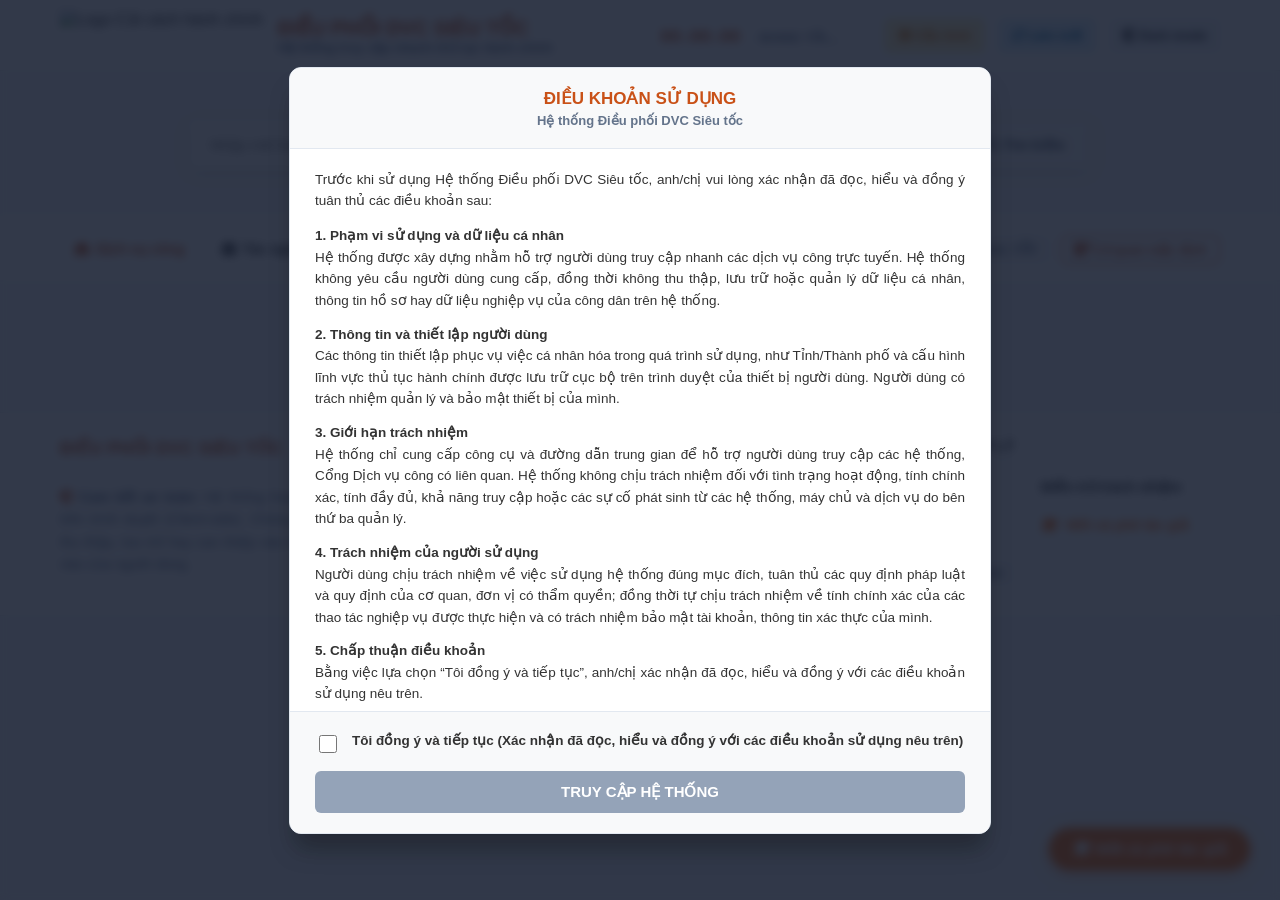
==== index.html @ 7d89f699 "Add files via upload" ====
<!DOCTYPE html><html lang="vi"><head>
    <meta charset="utf-8">
<!-- This site is hosted on Netlify. Anyone can build and deploy a site
     like this one for free: https://netlify.new/?utm_campaign=ai-legible&utm_source=comment&utm_medium=referral&utm_id=658e0c30-af50-4e92-8755-3dbd0d192949
     Netlify hosting facts for this site: static/SSR served via Netlify Edge. -->
<meta name="hosting-provider" content="Netlify">
<meta name="netlify-deploy" content="https://netlify.new/?utm_campaign=ai-legible&amp;utm_source=meta&amp;utm_medium=referral&amp;utm_id=658e0c30-af50-4e92-8755-3dbd0d192949">
    <meta name="viewport" content="width=device-width, initial-scale=1.0">
    <title>Điều phối DVC siêu tốc</title>
    <!-- Thẻ SEO cơ bản -->
    <meta name="description" content="Hệ thống Điều phối DVC siêu tốc - Truy cập nhanh thủ tục hành chính, hỗ trợ cán bộ xử lý hồ sơ hiệu quả.">
    <meta name="keywords" content="dịch vụ công, thủ tục hành chính, điều phối dvc, trung tâm hành chính công">
    
    <!-- Thẻ hiển thị trên Zalo/Facebook -->
    <meta property="og:title" content="Hệ thống Điều phối DVC Siêu tốc">
    <meta property="og:description" content="Truy cập và xử lý nhanh thủ tục hành chính. Hỗ trợ tra cứu, nộp ẩn danh và đồng bộ hệ thống nội bộ.">
    <meta property="og:image" content="../cdn.jsdelivr.net/gh/ChippedTopaz/dieu-phoi@main/kettle.png"> <!-- Lấy luôn ảnh banner làm ảnh đại diện -->
    <meta property="og:url" content="https://dieuphoi.netlify.app/">
    <meta property="og:type" content="website">
    
    <!-- Tích hợp Icon & Font -->
    <link rel="icon" href="icons/kettle.png" type="image/png">
    <link rel="stylesheet" href="../cdnjs.cloudflare.com/ajax/libs/font-awesome/6.4.0/css/all.min.css">
    <link href="../cdn.jsdelivr.net/npm/tom-select@2.2.2/dist/css/tom-select.css" rel="stylesheet">
    
    <!-- Nhúng file Style CSS được tách riêng -->
    <link rel="stylesheet" href="css/style.css">
    <style>
        /* Định dạng chuẩn cho các nút Menu Tab */
        .menu-tab-item {
            color: var(--text-color);
            font-weight: 700;
            cursor: pointer;
            display: flex;
            align-items: center;
            gap: 6px;
            padding: 8px 14px; /* Tạo vùng đệm để lớp phủ nền bung ra đẹp hơn */
            border-radius: 6px; /* Bo góc mềm mại */
            text-decoration: none !important; /* Tiêu diệt triệt để lỗi gạch chân */
            transition: all 0.2s ease; /* Hiệu ứng chuyển màu mượt mà */
        }

        /* Trạng thái khi di chuột vào (Hover) */
        .menu-tab-item:hover {
            background-color: rgba(201, 81, 23, 0.15); /* Lớp phủ màu cam mờ 15% */
            color: #c95117 !important; /* Chữ đổi sang cam cho tone-sur-tone */
            text-decoration: none !important;
        }

        /* Trạng thái Tab đang được chọn (Active) */
        .menu-tab-item.active {
            color: var(--primary-color);
        }

        /* Tùy chỉnh TomSelect cho ăn khớp với Dark/Light Mode của hệ thống */
        .ts-control { background: var(--bg-color) !important; border-color: var(--border-color) !important; color: var(--text-color) !important; padding: 10px !important; border-radius: 6px !important; font-size: 14px; }
        .ts-dropdown { background: var(--card-bg) !important; color: var(--text-color) !important; border-color: var(--border-color) !important; z-index: 999999 !important;}
        .ts-dropdown .option { padding: 8px 12px; }
        .ts-dropdown .active { background-color: rgba(201, 81, 23, 0.1) !important; color: var(--primary-color) !important; }
        .ts-control input { color: var(--text-color) !important; }
    </style>

</head>
<body>
    <!-- 1. Thanh Menu trên cùng -->
    <nav class="navbar">
        <div class="container-inner">
            <div class="brand-container">
                <img src="icons/Logo CCHC.png" alt="Logo Cải cách hành chính" class="cchc-logo" id="logo-img">
                <div class="brand-text">
                    <div class="brand-title">ĐIỀU PHỐI DVC SIÊU TỐC</div>
                    <div class="brand-subtitle">Hệ thống truy cập nhanh thủ tục hành chính</div>
                </div>
            </div>
            
            <ul class="nav-links">
                <!-- Cụm thông tin Hệ thống (Giờ, Tỉnh, Cơ quan) -->
                <li class="tn-clock-nav" style="display: flex; flex-direction: column; align-items: flex-end; gap: 4px; margin-right: 15px;">
                    
                    <!-- Dòng 1: Giờ + Ngày tháng năm (Đã căn chuẩn baseline và font) -->
                    <div style="display: flex; align-items: baseline; gap: 8px;">
                        <span id="clock-time" style="font-size: 15px; font-weight: 700; color: var(--primary-color);">00:00:00</span>
                        <span style="color: #cbd5e1; font-size: 13px;">|</span>
                        <span id="clock-date" style="font-size: 13px; font-weight: 600; color: #64748b; text-transform: uppercase;">ĐANG TẢI...</span>
                    </div>
                    
                    <!-- Dòng 2: Tỉnh/Thành phố -->
                    <div id="fav-province-badge" style="display:none; font-size: 11px; font-weight: 700; color: #fff; background: #ea580c; padding: 3px 8px; border-radius: 4px;"></div>
                    
                    <!-- Dòng 3: Cơ quan mặc định (Chỉ hiển thị tên) -->
                    <div id="default-agency-badge" style="display:none; font-size: 12px; font-weight: 600; color: var(--primary-color); background: rgba(201, 81, 23, 0.08); border: 1px dashed rgba(201, 81, 23, 0.4); padding: 4px 8px; border-radius: 4px; text-align: right; line-height: 1.4; max-width: 400px;"></div>
                </li>
                <!-- Các Nút thao tác -->
<li><button class="btn-fav-province" onclick="app.openProvinceModal()"><i class="fa-solid fa-gear"></i> Cấu hình</button></li>
                <li><button class="btn-sync" onclick="app.forceSync()"><i class="fa-solid fa-rotate"></i> Làm mới</button></li>
                <li><button id="theme-toggle" onclick="app.toggleTheme()"><i class="fa-solid fa-circle-half-stroke"></i> Dark mode</button></li>
            </ul>
        </div>
    </nav>

    <!-- 2. Banner chính & Thanh tìm kiếm -->
    <div class="hero-banner">
        <div class="container-inner banner-content">
            <div class="search-wrapper">
                <input type="text" id="search-box" placeholder="Nhập mã hoặc tên thủ tục để tìm kiếm...">
                <button class="search-btn"><i class="fa-solid fa-magnifying-glass"></i> Tìm kiếm</button>
            </div>
        </div>
    </div>

    <!-- 3. Thanh Tab Điều Hướng & Công cụ nhanh -->
    <div class="breadcrumb-bar">
        <div class="container-inner" style="display: flex; justify-content: space-between; align-items: center; flex-wrap: wrap; gap: 10px;">
           
            <!-- Nhóm bên trái (Các menu tab) -->
            <div id="breadcrumb-tabs" class="breadcrumb" style="display: flex; gap: 10px; align-items: center; flex-wrap: wrap;">
                
                <!-- SỬ DỤNG HASH ĐỂ ĐIỀU HƯỚNG VÀ BỎ SỰ KIỆN ONCLICK -->
                <a href="index.html" id="nav-dvc" class="menu-tab-item active">
                    <i class="fa-solid fa-house"></i> Dịch vụ công
                </a>
                
                <a href="index.html" id="nav-tacnghiep" class="menu-tab-item">
                    <i class="fa-solid fa-briefcase"></i> Tác nghiệp nội bộ
                </a>
                
                <a href="eforms/index.html" target="_blank" class="menu-tab-item">
                    <i class="fa-solid fa-file-signature"></i> Biểu mẫu (E-Form)
                </a>
                
                <a href="index.html" id="nav-thongke" class="menu-tab-item">
                    <i class="fa-solid fa-chart-pie"></i> Thống kê
                </a>    

                <a href="index.html" id="nav-huongdan" class="menu-tab-item">
                    <i class="fa-solid fa-clapperboard"></i> Video hướng dẫn
                </a>
            </div>

            <!-- Nhóm bên phải (Công cụ nhanh) -->
            <div style="display: flex; gap: 10px; align-items: center;">
                <!-- Ô XANH: Công tắc Ẩn danh -->
                <button id="btn-quick-incognito" onclick="app.toggleIncognito()" style="background: var(--bg-color); border: 1px solid var(--border-color); color: #64748b; padding: 6px 12px; border-radius: 6px; cursor: pointer; font-weight: 600; font-size: 13px; display: flex; align-items: center; gap: 6px; transition: all 0.2s;">
                    <i class="fa-solid fa-user-secret"></i> <span>Nộp ẩn danh: TẮT</span>
                </button>

                <!-- Ô ĐỎ: Nút Cấu hình Lĩnh vực -->
                <!-- NÚT CƠ QUAN MẶC ĐỊNH MỚI -->
                <button onclick="app.openAgencyModal()" style="background: var(--card-bg); color: var(--primary-color); border: 1px solid var(--primary-color); padding: 6px 12px; border-radius: 6px; cursor: pointer; font-weight: bold; font-size: 13px; transition: all 0.2s; box-shadow: 0 1px 2px rgba(201,81,23,0.1);">
                    <i class="fa-solid fa-building-flag"></i> Cơ quan mặc định
                </button>
            </div>

        </div>

        <!-- Thanh điều hướng phụ (Hiển thị khi bấm vào sâu bên trong) -->
        <div class="container-inner">
            <div id="breadcrumb-sub" class="breadcrumb" style="display: none; margin-top: 12px; padding-top: 12px; border-top: 1px dashed var(--border-color); color: var(--primary-color); font-size: 13px; line-height: 1.5;"></div>
        </div>
    </div>

    <!-- 4. Nội dung chính -->
     <div class="container-inner" style="padding-bottom: 80px;">
    <!-- KHỐI SKELETON LOADING MỚI -->
        <div id="loading" style="display: none; padding-top: 20px;">
            <div id="loading-text" style="text-align: center; font-weight: 700; color: var(--primary-color); margin-bottom: 25px; font-size: 15px;">
                Đang đồng bộ dữ liệu từ hệ thống...
            </div>
            
            <!-- Tạo 6 khung xương giả lập các thẻ Lĩnh vực -->
            <div class="skeleton-grid">
                <div class="skeleton-card"></div>
                <div class="skeleton-card"></div>
                <div class="skeleton-card"></div>
                <div class="skeleton-card"></div>
                <div class="skeleton-card"></div>
                <div class="skeleton-card"></div>
            </div>
        </div>

        
        <!-- Layout 1: Cổng DVC -->
        <div id="content-grid" class="grid-container" style="display: none;"></div>
       
        <!-- Layout Thủ tục thường dùng -->
        <div id="favorites-section" style="display: none; margin-top: 35px;">
            <div class="tn-group-title" style="color: var(--donate-color);">
                <i class="fa-solid fa-star"></i> Thủ tục thường dùng
            </div>
            <div id="favorites-grid" class="list-container"></div>
        </div>
        
        <!-- Layout 2: Tác nghiệp nội bộ -->
        <div id="tacnghiep-section" style="display: none;">
            <div id="tacnghiep-grid"></div>
        </div>

        <!-- Layout 4: Thư viện Hướng dẫn sử dụng -->
        <div id="huongdan-section" style="display: none; margin-top: 15px;">
            <div class="tn-group-title" style="color: var(--primary-color); border-bottom: 2px solid var(--border-color); padding-bottom: 10px; margin-bottom: 20px;">
                <i class="fa-solid fa-photo-film"></i> Thư viện Video Hướng dẫn thao tác
            </div>
            
            <!-- Khung chứa danh sách video -->
            <div id="huongdan-grid" class="grid-container" style="grid-template-columns: repeat(auto-fill, minmax(300px, 1fr));">
            </div>
        </div>

     <!-- Layout 3: Donate -->
        <div id="donate-section" class="donate-card" style="display: none;"></div>

        <!-- Layout 5: Báo cáo Thống kê Dữ liệu -->
        <div id="thongke-section" style="display: none; margin-top: 15px;">
            <!-- DASHBOARD THỐNG KÊ TỈNH (Giao diện Mix: Modern Cards & Minimalist Gradient) -->
            <div id="province-stats-dashboard" style="display: none; margin-bottom: 25px; background: #f8fafc; border: 1px solid #e2e8f0; border-radius: 12px; overflow: hidden; width: 100%;">
            
            <!-- HEADER -->
            <div style="padding: 15px 25px; background: #ffffff; border-bottom: 1px solid #e2e8f0; display: flex; justify-content: space-between; align-items: center; flex-wrap: wrap; gap: 10px;">
                
                <!-- TIÊU ĐỀ + THỜI GIAN CẬP NHẬT -->
                <h3 style="margin: 0; font-size: 15px; color: var(--text-color); font-weight: 700; text-transform: uppercase; letter-spacing: 0.5px; display: flex; align-items: center; flex-wrap: wrap; gap: 8px;">
                    <div><i class="fa-solid fa-chart-pie" style="color: #3b82f6; margin-right: 5px;"></i> Thống kê Dịch vụ công</div>
                    
                    <!-- Khối hiển thị thời gian -->
                    <div id="last-update-time" style="font-size: 12px; font-weight: 500; font-style: italic; color: #94a3b8; text-transform: none; letter-spacing: 0; padding-left: 5px; border-left: 1px solid #e2e8f0;">
                        (Đang đồng bộ...)
                    </div>
                </h3>
                
                <!-- 2 NÚT TẢI EXCEL -->
                <div style="display: flex; gap: 10px;">
                    <button onclick="app.exportExcelData('tinh')" style="background: #eff6ff; color: #2563eb; border: 1px solid #bfdbfe; padding: 7px 14px; border-radius: 8px; cursor: pointer; font-weight: 600; font-size: 13px; transition: all 0.2s; display: flex; align-items: center; gap: 6px;" onmouseover="this.style.background='#dbeafe'" onmouseout="this.style.background='#eff6ff'">
                        <i class="fa-solid fa-file-excel"></i> Tải DS Cấp Tỉnh
                    </button>
                    <button onclick="app.exportExcelData('xa')" style="background: #ecfdf5; color: #059669; border: 1px solid #a7f3d0; padding: 7px 14px; border-radius: 8px; cursor: pointer; font-weight: 600; font-size: 13px; transition: all 0.2s; display: flex; align-items: center; gap: 6px;" onmouseover="this.style.background='#d1fae5'" onmouseout="this.style.background='#ecfdf5'">
                        <i class="fa-solid fa-file-excel"></i> Tải DS cấp Xã
                    </button>
                </div>
            </div>
            
            <!-- KHỐI 3 THẺ NỔI ĐỘC LẬP -->
            <div style="display: flex; flex-wrap: wrap; gap: 20px; width: 100%; padding: 25px; box-sizing: border-box;">
                
                <!-- Thẻ 1: Tổng số -->
                <div style="flex: 1; min-width: 250px; background: #ffffff; border-radius: 16px; padding: 25px; position: relative; overflow: hidden; box-shadow: 0 10px 15px -3px rgba(0,0,0,0.05), 0 4px 6px -2px rgba(0,0,0,0.02); border: 1px solid rgba(0,0,0,0.02); display: flex; flex-direction: column; justify-content: space-between;">
                    <i class="fa-solid fa-layer-group" style="position: absolute; right: -15px; bottom: -15px; font-size: 100px; color: #94a3b8; opacity: 0.1; transform: rotate(-10deg);"></i>
                    
                    <div style="display: flex; align-items: center; gap: 10px; margin-bottom: 15px; position: relative; z-index: 2;">
                        <div style="width: 10px; height: 10px; border-radius: 50%; background: #3b82f6; box-shadow: 0 0 10px rgba(59, 130, 246, 0.5);"></div>
                        <div style="font-size: 13px; color: #64748b; font-weight: 700; text-transform: uppercase; letter-spacing: 0.5px;">Tổng số DVC</div>
                    </div>
                    
                    <!-- BẤM VÀO SỐ NÀY ĐỂ XEM MỨC ĐỘ CỦA TOÀN BỘ -->
                    <div id="stat-total-proc" onclick="app.changeStatFilter('all')" title="Bấm để xem Mức độ của Tổng số thủ tục" style="cursor: pointer; font-size: 36px; font-weight: 900; background: linear-gradient(135deg, #1e293b, #475569); -webkit-background-clip: text; -webkit-text-fill-color: transparent; position: relative; z-index: 2; display: inline-block;">0</div>
                </div>
                
                <!-- Thẻ 2: Cấp Tỉnh/Xã -->
                <div style="flex: 1; min-width: 250px; background: #ffffff; border-radius: 16px; padding: 25px; position: relative; overflow: hidden; box-shadow: 0 10px 15px -3px rgba(0,0,0,0.05), 0 4px 6px -2px rgba(0,0,0,0.02); border: 1px solid rgba(0,0,0,0.02); display: flex; flex-direction: column; justify-content: space-between;">
                    <i class="fa-solid fa-building-columns" style="position: absolute; right: -15px; bottom: -15px; font-size: 100px; color: #f59e0b; opacity: 0.1; transform: rotate(-10deg);"></i>
                    
                    <div style="display: flex; align-items: center; gap: 10px; margin-bottom: 15px; position: relative; z-index: 2;">
                        <div style="width: 10px; height: 10px; border-radius: 50%; background: #f59e0b; box-shadow: 0 0 10px rgba(245, 158, 11, 0.5);"></div>
                        <div style="font-size: 13px; color: #64748b; font-weight: 700; text-transform: uppercase; letter-spacing: 0.5px;">DVC Cấp Tỉnh / Cấp Xã</div>
                    </div>
                    
                    <div style="font-size: 28px; font-weight: 800; position: relative; z-index: 2;">
                        <!-- BẤM VÀO SỐ NÀY ĐỂ LỌC THEO CẤP TỈNH -->
                        <span id="stat-captinh" onclick="app.changeStatFilter('tinh')" title="Bấm để lọc mức độ DVC Cấp Tỉnh" style="cursor: pointer; background: linear-gradient(135deg, #ea580c, #f59e0b); -webkit-background-clip: text; -webkit-text-fill-color: transparent; display: inline-block;">0</span>
                        <span style="color: #e2e8f0; font-weight: 300; margin: 0 8px;">/</span>
                        <!-- BẤM VÀO SỐ NÀY ĐỂ LỌC THEO CẤP XÃ -->
                        <span id="stat-capxa" onclick="app.changeStatFilter('xa')" title="Bấm để lọc mức độ DVC Cấp Xã" style="cursor: pointer; background: linear-gradient(135deg, #ea580c, #f59e0b); -webkit-background-clip: text; -webkit-text-fill-color: transparent; display: inline-block;">0</span>
                    </div>
                </div>
                
                <!-- Thẻ 3: Mức độ -->
                <div style="flex: 1; min-width: 250px; background: #ffffff; border-radius: 16px; padding: 25px; position: relative; overflow: hidden; box-shadow: 0 10px 15px -3px rgba(0,0,0,0.05), 0 4px 6px -2px rgba(0,0,0,0.02); border: 1px solid rgba(0,0,0,0.02); display: flex; flex-direction: column; justify-content: space-between;">
                    <i class="fa-solid fa-bolt" style="position: absolute; right: 5px; bottom: -10px; font-size: 110px; color: #10b981; opacity: 0.1; transform: rotate(-5deg);"></i>
                    
                    <div style="display: flex; align-items: center; gap: 10px; margin-bottom: 15px; position: relative; z-index: 2;">
                        <div id="dot-toantrinh-motphan" style="width: 10px; height: 10px; border-radius: 50%; background: #10b981; box-shadow: 0 0 10px rgba(16, 185, 129, 0.5); transition: 0.3s;"></div>
                        <!-- TIÊU ĐỀ SẼ TỰ ĐỘNG THAY ĐỔI -->
                        <div id="label-toantrinh-motphan" style="font-size: 13px; color: #64748b; font-weight: 700; text-transform: uppercase; letter-spacing: 0.5px; transition: 0.3s;">Toàn trình / Một phần</div>
                    </div>
                    
                    <div style="font-size: 28px; font-weight: 800; position: relative; z-index: 2;">
                        <span id="stat-toantrinh" style="background: linear-gradient(135deg, #059669, #10b981); -webkit-background-clip: text; -webkit-text-fill-color: transparent; transition: 0.3s;">0</span>
                        <span style="color: #e2e8f0; font-weight: 300; margin: 0 8px;">/</span>
                        <span id="stat-motphan" style="background: linear-gradient(135deg, #059669, #10b981); -webkit-background-clip: text; -webkit-text-fill-color: transparent; transition: 0.3s;">0</span>
                    </div>
                </div>
                
            </div>
        </div>
            <!-- BẢNG TRA CỨU DỮ LIỆU CHI TIẾT (Modern Table) -->
        <div id="advanced-search-dashboard" style="display: none; background: #ffffff; border: 1px solid #e2e8f0; border-radius: 12px; padding: 25px; box-shadow: 0 10px 15px -3px rgba(0,0,0,0.05), 0 4px 6px -2px rgba(0,0,0,0.02); width: 100%; box-sizing: border-box;">
            
            <!-- Style nội bộ cho Bảng để đảm bảo độ mượt -->
            <style>
                .modern-table { width: 100%; border-collapse: separate; border-spacing: 0; font-size: 13.5px; text-align: left; }
                .modern-table thead th { background: #f8fafc; color: #475569; font-weight: 700; padding: 14px 15px; border-bottom: 2px solid #e2e8f0; position: sticky; top: 0; z-index: 10; white-space: nowrap;}
                .modern-table tbody td { padding: 14px 15px; border-bottom: 1px solid #f1f5f9; color: var(--text-color); vertical-align: middle; }
                .modern-table tbody tr { transition: all 0.2s ease; }
                .modern-table tbody tr:hover { background-color: #f8fafc; box-shadow: inset 3px 0 0 var(--primary-color); }
                .badge { padding: 5px 10px; border-radius: 6px; font-size: 12px; font-weight: 700; display: inline-block; white-space: nowrap; }
                .badge-tt { background: #d1fae5; color: #059669; }
                .badge-mp { background: #fef3c7; color: #d97706; }
                .badge-tinh { background: #dbeafe; color: #2563eb; }
                .badge-xa { background: #f3e8ff; color: #9333ea; }
                .page-btn { padding: 6px 12px; border: 1px solid #e2e8f0; background: #fff; border-radius: 6px; cursor: pointer; color: #64748b; font-weight: 600; font-size: 13px; transition: all 0.2s; display: flex; align-items: center; justify-content: center; min-width: 32px;}
                .page-btn:hover:not(:disabled) { background: #f1f5f9; color: var(--primary-color); border-color: #cbd5e1; }
                .page-btn.active { background: var(--primary-color); color: #fff; border-color: var(--primary-color); }
                .page-btn:disabled { opacity: 0.5; cursor: not-allowed; }
            </style>

            <h3 style="margin: 0 0 20px 0; font-size: 16px; color: var(--text-color); display: flex; align-items: center; gap: 8px; font-weight: 700; text-transform: uppercase;">
                <i class="fa-solid fa-table-list" style="color: #f59e0b;"></i> Danh mục Thủ tục hành chính
            </h3>

            <!-- Khu vực Filter (Đã chia 2 hàng chuyên nghiệp) -->
            <div style="display: flex; flex-direction: column; gap: 15px; margin-bottom: 20px;">
                
                <!-- Hàng 1: Thanh tìm kiếm & Các nút thao tác -->
                <div style="display: flex; gap: 12px; align-items: center;">
                    <div style="flex: 1; position: relative;">
                        <i class="fa-solid fa-magnifying-glass" style="position: absolute; left: 14px; top: 50%; transform: translateY(-50%); color: #94a3b8;"></i>
                        <input type="text" id="tk-search-input" oninput="app.filterTableData()" placeholder="Nhập mã hoặc tên thủ tục hành chính để tìm kiếm..." style="width: 100%; padding: 11px 12px 11px 40px; border: 1px solid #cbd5e1; border-radius: 8px; outline: none; font-size: 14.5px; box-sizing: border-box; transition: 0.2s; background: #f8fafc; box-shadow: inset 0 1px 2px rgba(0,0,0,0.02);">
                    </div>
                    
                    <div style="display: flex; gap: 10px;">
                        <!-- Nút Đặt lại (Tone xám trung tính) -->
                        <button onclick="app.resetTableFilters()" style="background: #f1f5f9; color: #475569; border: 1px solid #cbd5e1; padding: 11px 16px; border-radius: 8px; cursor: pointer; font-weight: bold; font-size: 14px; transition: all 0.2s; display: flex; align-items: center; gap: 8px; white-space: nowrap;" onmouseover="this.style.background='#e2e8f0';" onmouseout="this.style.background='#f1f5f9';">
                            <i class="fa-solid fa-rotate-right"></i> Đặt lại
                        </button>
                        
                        <!-- Nút Tải danh sách Excel (Màu xanh lá đặc trưng) -->
                        <button onclick="app.exportFilteredTableToExcel()" style="background: #10b981; color: #fff; border: none; padding: 11px 16px; border-radius: 8px; cursor: pointer; font-weight: bold; font-size: 14px; transition: all 0.2s; display: flex; align-items: center; gap: 8px; box-shadow: 0 4px 6px -1px rgba(16, 185, 129, 0.2), 0 2px 4px -1px rgba(16, 185, 129, 0.1); white-space: nowrap;" onmouseover="this.style.opacity='0.9'; this.style.transform='translateY(-1px)';" onmouseout="this.style.opacity='1'; this.style.transform='translateY(0)';">
                            <i class="fa-solid fa-file-excel"></i> Tải danh sách
                        </button>
                    </div>
                </div>

                <!-- Hàng 2: Bốn bộ lọc dropdown CÓ GẮN NHÃN (Label) -->
                <div style="display: flex; flex-wrap: wrap; gap: 15px;">
                    
                    <!-- Filter Cơ quan -->
                    <div style="flex: 1; min-width: 160px; display: flex; flex-direction: column; gap: 6px;">
                        <label for="tk-filter-cqcb" style="font-size: 12px; font-weight: 700; color: #64748b; text-transform: uppercase; letter-spacing: 0.5px;">Cơ quan công bố</label>
                        <select id="tk-filter-cqcb" onchange="app.handleCqcbChange()" style="width: 100%; padding: 10px 12px; border: 1px solid #cbd5e1; border-radius: 8px; outline: none; font-size: 13.5px; background: #fff; color: var(--text-color); cursor: pointer; text-overflow: ellipsis;">
                            <option value="">-- Tất cả --</option>
                        </select>
                    </div>

                    <!-- Filter Lĩnh vực -->
                    <div style="flex: 1; min-width: 160px; display: flex; flex-direction: column; gap: 6px;">
                        <label for="tk-filter-linhvuc" style="font-size: 12px; font-weight: 700; color: #64748b; text-transform: uppercase; letter-spacing: 0.5px;">Lĩnh vực</label>
                        <select id="tk-filter-linhvuc" onchange="app.filterTableData()" style="width: 100%; padding: 10px 12px; border: 1px solid #cbd5e1; border-radius: 8px; outline: none; font-size: 13.5px; background: #fff; color: var(--text-color); cursor: pointer; text-overflow: ellipsis;">
                            <option value="">-- Tất cả --</option>
                        </select>
                    </div>

                    <!-- Filter Cấp thực hiện -->
                    <div style="flex: 1; min-width: 130px; display: flex; flex-direction: column; gap: 6px;">
                        <label for="tk-filter-cap" style="font-size: 12px; font-weight: 700; color: #64748b; text-transform: uppercase; letter-spacing: 0.5px;">Cấp thực hiện</label>
                        <select id="tk-filter-cap" onchange="app.filterTableData()" style="width: 100%; padding: 10px 12px; border: 1px solid #cbd5e1; border-radius: 8px; outline: none; font-size: 13.5px; background: #fff; color: var(--text-color); cursor: pointer;">
                            <option value="">-- Tất cả --</option>
                            <option value="Tỉnh">Cấp Tỉnh</option>
                            <option value="Xã">Cấp Xã</option>
                        </select>
                    </div>

                    <!-- Filter Mức độ -->
                    <div style="flex: 1; min-width: 130px; display: flex; flex-direction: column; gap: 6px;">
                        <label for="tk-filter-mucdo" style="font-size: 12px; font-weight: 700; color: #64748b; text-transform: uppercase; letter-spacing: 0.5px;">Mức độ DVC</label>
                        <select id="tk-filter-mucdo" onchange="app.filterTableData()" style="width: 100%; padding: 10px 12px; border: 1px solid #cbd5e1; border-radius: 8px; outline: none; font-size: 13.5px; background: #fff; color: var(--text-color); cursor: pointer;">
                            <option value="">-- Tất cả --</option>
                            <option value="Toàn trình">Toàn trình</option>
                            <option value="Một phần">Một phần</option>
                        </select>
                    </div>
                    
                </div>
            </div>
            <!-- Khung Bảng (Đã chia lại tỷ lệ cột) -->
            <div style="border: 1px solid #e2e8f0; border-radius: 8px; overflow-x: auto; background: #fff;">
                <table class="modern-table">
                    <thead>
                        <tr>
                            <th style="width: 45px; text-align: center;">STT</th>
                            <!-- Cột Mã TTHC thu hẹp tối đa -->
                            <th style="width: 85px; text-align: center;">Mã TTHC</th> 
                            <!-- Cột Tên TTHC được cấp 45% diện tích màn hình để hiển thị đẹp nhất -->
                            <th style="width: 45%; min-width: 350px;">Tên Thủ tục hành chính</th> 
                            <th style="width: 15%;">Lĩnh vực</th>
                            <th style="width: 15%;">Cơ quan công bố</th>
                            <th style="width: 110px; text-align: center;">Cấp thực hiện</th>
                            <th style="width: 100px; text-align: center;">Mức độ</th>
                        </tr>
                    </thead>
                    <tbody id="tk-table-body">
                        <!-- Đổ dữ liệu bằng JS -->
                    </tbody>
                </table>
            </div>

            <!-- Phân trang -->
            <div style="display: flex; justify-content: space-between; align-items: center; margin-top: 15px; flex-wrap: wrap; gap: 10px;">
                <div id="tk-table-info" style="font-size: 13px; color: #64748b; font-weight: 500;">
                    Đang hiển thị 0 đến 0 của 0 bản ghi
                </div>
                <div id="tk-table-pagination" style="display: flex; gap: 6px;">
                    <!-- Nút phân trang -->
                </div>
            </div>
        </div>
        </div>

    </div> <!-- ĐÂY LÀ THẺ ĐÓNG CỦA CONTAINER-INNER (Nằm dưới cùng) -->

    <button class="fab-donate" onclick="app.showDonate()">
        <i class="fa-solid fa-mug-saucer"></i> Mời cà phê tác giả
    </button>

    <!-- HỘP THOẠI CHỌN TỈNH YÊU THÍCH -->
    <div id="setupWizardModalOverlay" class="modal-overlay">
        <div class="modal-box" style="max-width: 600px; width: 95%;">
            <div class="modal-header">
                <div class="modal-title-wrapper">
                    <span class="modal-subtitle">Hệ thống Điều phối Siêu tốc</span>
                    <h3 class="modal-title"><i class="fa-solid fa-gear"></i> Cấu hình hệ thống</h3>
                </div>
                <button class="close-btn" id="wizard-close-btn" onclick="app.closeWizard()" aria-label="Đóng"><i class="fa-solid fa-xmark"></i></button>
            </div>
            
            <div class="modal-body" style="display: flex; flex-direction: column; gap: 20px; max-height: 65vh; overflow-y: auto; padding-right: 5px;">
                
                <div class="setup-section">
                    <label style="font-weight: 700; display: block; margin-bottom: 8px; color: var(--primary-color);">1. Chọn Tỉnh/Thành phố:</label>
                    <div style="position: relative;">
                        <div style="display: flex; border: 1px solid var(--border-color); border-radius: 6px; background: var(--card-bg); overflow: hidden;">
                            <input type="text" id="wizard-province-search" placeholder="Nhập để tìm hoặc bấm mũi tên bên phải để chọn..." onkeyup="app.filterWizardProvinces()" onclick="app.toggleProvinceDropdown(event, true)" style="flex: 1; border: none; padding: 10px; font-size: 14px; background: transparent; color: var(--text-color); outline: none;">
                            <button onclick="app.toggleProvinceDropdown(event, false)" style="background: #f1f5f9; border: none; border-left: 1px solid var(--border-color); padding: 0 15px; cursor: pointer; color: #64748b; transition: background 0.2s; display: flex; align-items: center; justify-content: center;">
                                <i class="fa-solid fa-chevron-down"></i>
                            </button>
                        </div>
                        <div id="wizard-province-dropdown" style="display: none; position: absolute; top: 100%; left: 0; right: 0; max-height: 250px; overflow-y: auto; background: var(--card-bg); border: 1px solid var(--border-color); border-radius: 6px; z-index: 10001; box-shadow: 0 10px 25px rgba(0,0,0,0.15); margin-top: 4px;">
                        </div>
                    </div>                    
                </div>

                <div class="setup-section" id="wizard-fields-section" style="opacity: 0.5; pointer-events: none; transition: all 0.3s;">
    <label style="font-weight: 700; display: block; margin-bottom: 8px; color: var(--primary-color);">2. Cấu hình Lĩnh vực thường dùng:</label>
    
    <select id="wizard-dept-filter" onchange="app.filterWizardFields()" style="width: 100%; padding: 10px; border: 1px solid var(--border-color); border-radius: 6px; box-sizing: border-box; font-size: 14px; margin-bottom: 12px; background: var(--card-bg); color: var(--text-color);">
        <option value="">-- Tất cả Bộ/Ngành &amp; Đặc thù --</option>
    </select>

    <div style="margin-bottom: 12px;">
        <div style="position: relative; display: flex; align-items: center;">
            <i class="fa-solid fa-magnifying-glass" style="position: absolute; left: 12px; color: #94a3b8;"></i>
            
            <input type="text" id="wizard-search-lv-input" oninput="app.searchWizardFields()" placeholder="Tìm nhanh lĩnh vực (VD: đất đai, tư pháp...)" style="width: 100%; padding: 10px 35px 10px 35px; border: 1px solid var(--border-color); border-radius: 6px; background: var(--bg-color); color: var(--text-color); font-size: 14px; box-sizing: border-box; outline: none; transition: border-color 0.2s;">
            
            <button type="button" id="wizard-btn-clear-search" onclick="app.clearWizardSearch()" style="display: none; position: absolute; right: 8px; background: none; border: none; color: #64748b; cursor: pointer; padding: 5px;">
                <i class="fa-solid fa-xmark"></i>
            </button>
        </div>
    </div>
    <div style="margin-bottom: 8px; display: flex; align-items: center; gap: 8px; padding-left: 5px;">
        <input type="checkbox" id="wizard-select-all" onchange="app.toggleAllWizardFields(this)">
        <label for="wizard-select-all" style="font-weight: 700; cursor: pointer; color: var(--text-color); font-size: 14px;">Chọn/Bỏ chọn tất cả lĩnh vực</label>
    </div>
    
<div id="wizard-fields-list" style="display: grid; grid-template-columns: repeat(auto-fill, minmax(240px, 1fr)); gap: 8px; height: 180px; align-content: start; overflow-y: auto; padding: 10px; border: 1px solid var(--border-color); border-radius: 6px; background: var(--bg-color);">

</div>
</div>

                <div class="setup-section">
                    <label style="font-weight: 700; display: block; margin-bottom: 6px; font-size: 13px; color: #64748b;">Lĩnh vực đã chọn:</label>
                    <div id="wizard-selected-tags" style="display: flex; flex-wrap: wrap; align-content: flex-start; gap: 6px; min-height: 40px; max-height: 180px; overflow-y: auto; padding: 10px; border: 1px dashed var(--border-color); border-radius: 6px; background: var(--bg-color);">
                        <span style="color: #94a3b8; font-size: 13px; font-style: italic;">Chưa chọn lĩnh vực nào...</span>
                    </div>
                </div>
            </div>

<!-- Bổ sung tính năng Nộp ẩn danh và Nút tải Extension -->
<div style="margin-top: 10px; padding: 8px 10px; background-color: #fef3c7; border: 1px dashed #f59e0b; border-radius: 6px; display: flex; justify-content: space-between; align-items: center; gap: 10px;">
    
    <!-- Nhãn Checkbox -->
    <label style="display: flex; align-items: center; cursor: pointer; margin: 0; flex: 1;">
        <input type="checkbox" id="wizard-incognito-mode" style="width: 16px; height: 16px; margin-right: 8px; accent-color: #d97706; flex-shrink: 0;">
        <span style="font-weight: 600; color: #92400e; font-size: 13.5px; line-height: 1.4;">
            Chế độ ẩn danh nộp hộ công dân (Yêu cầu cài Extension hỗ trợ)
        </span>
    </label>
    
    <!-- Nút Tải Extension (Đã làm to hơn và không bị xuống dòng) -->
    <a href="https://raw.githubusercontent.com/ChippedTopaz/dieu-phoi/main/TroLyNopHo_Extension.zip" target="_blank" style="font-size: 12.5px; font-weight: bold; background: #d97706; color: white; text-decoration: none; padding: 6px 12px; border-radius: 4px; display: flex; align-items: center; gap: 5px; box-shadow: 0 1px 2px rgba(0,0,0,0.1); transition: opacity 0.2s; flex-shrink: 0; white-space: nowrap;">
        <i class="fa-solid fa-download"></i> Tải Extension
    </a>
</div>

            <div style="margin-top: 25px; display: flex; gap: 10px;">
                <button onclick="app.saveWizardConfig()" style="flex: 1; background: var(--primary-color); color: white; border: none; padding: 12px; border-radius: 6px; cursor: pointer; font-weight: bold; font-size: 15px; transition: background 0.2s;">
                    <i class="fa-solid fa-floppy-disk"></i> LƯU CẤU HÌNH
                </button>
            </div>
        </div>
    </div>

    <div id="tnConfigModalOverlay" class="modal-overlay">
        <div class="modal-box" style="max-width: 600px; width: 95%;">
            <div class="modal-header">
                <div class="modal-title-wrapper">
                    <span class="modal-subtitle">Cá nhân hóa</span>
                    <h3 class="modal-title"><i class="fa-solid fa-sliders"></i> Cấu hình phần mềm công việc</h3>
                </div>
                <button class="close-btn" onclick="app.closeTnConfig()" aria-label="Đóng"><i class="fa-solid fa-xmark"></i></button>
            </div>
            
            <div class="modal-body" id="tn-config-body" style="max-height: 60vh; overflow-y: auto; padding-right: 5px; display: flex; flex-direction: column; gap: 15px;">
            </div>
            
            <div style="margin-top: 25px; display: flex; gap: 10px;">
                <button onclick="app.saveTnConfig()" style="flex: 1; background: var(--primary-color); color: white; border: none; padding: 12px; border-radius: 6px; cursor: pointer; font-weight: bold; font-size: 15px; transition: background 0.2s;">
                    <i class="fa-solid fa-floppy-disk"></i> Lưu tùy chỉnh
                </button>
            </div>
        </div>
    </div>

    <!-- HỘP THOẠI BÁO CÁO LỖI (MODAL CUSTOM) -->
    <div id="reportErrorModalOverlay" class="modal-overlay">
        <div class="modal-box" style="max-width: 450px; width: 95%;">
            <div class="modal-header">
                <div class="modal-title-wrapper">
                    <h3 class="modal-title" style="color: #ef4444;"><i class="fa-solid fa-triangle-exclamation"></i> Báo cáo link lỗi</h3>
                </div>
                <button class="close-btn" onclick="app.closeReportModal()" aria-label="Đóng"><i class="fa-solid fa-xmark"></i></button>
            </div>
            
            <div class="modal-body" style="display: flex; flex-direction: column; gap: 15px;">
                <div style="background: #fef2f2; border: 1px solid #fecaca; padding: 12px; border-radius: 8px;">
                    <strong style="color: #b91c1c; font-size: 13px;">Tên thủ tục:</strong>
                    <div id="report-proc-name" style="color: #991b1b; font-size: 14px; margin-top: 4px; font-weight: 600; display: -webkit-box; -webkit-line-clamp: 2; line-clamp: 2; -webkit-box-orient: vertical; overflow: hidden; word-break: break-word;"></div>
                </div>
                
                <div>
                    <label for="report-error-desc" style="font-weight: 700; display: block; margin-bottom: 8px; color: var(--text-color); font-size: 13.5px;">Mô tả chi tiết lỗi (Không bắt buộc):</label>
                    <textarea id="report-error-desc" rows="4" placeholder="Ví dụ: Báo lỗi 404, Không truy cập được, Sai cơ quan thực hiện..." style="width: 100%; padding: 12px; border: 1px solid var(--border-color); border-radius: 6px; background: var(--bg-color); color: var(--text-color); font-size: 14px; font-family: inherit; outline: none; resize: vertical; box-sizing: border-box; transition: border-color 0.2s;"></textarea>
                </div>
            </div>
            
            <div style="margin-top: 25px; display: flex; gap: 10px;">
                <button onclick="app.closeReportModal()" style="flex: 1; background: var(--bg-color); color: var(--text-color); border: 1px solid var(--border-color); padding: 12px; border-radius: 6px; cursor: pointer; font-weight: bold; font-size: 14.5px; transition: all 0.2s;">
                    Hủy bỏ
                </button>
                <button id="btn-submit-report" style="flex: 1; background: #ef4444; color: white; border: none; padding: 12px; border-radius: 6px; cursor: pointer; font-weight: bold; font-size: 14.5px; transition: opacity 0.2s;">
                    <i class="fa-solid fa-paper-plane"></i> Gửi báo cáo
                </button>
            </div>
        </div>
    </div>

    <!-- HỘP THOẠI PHÁP LÝ (LEGAL MODAL) -->
    <div id="legalModalOverlay" class="modal-overlay">
        <div class="modal-box" style="max-width: 550px; width: 95%;">
            <div class="modal-header" style="margin-bottom: 15px; border-bottom: 2px solid var(--border-color); padding-bottom: 10px;">
                <div class="modal-title-wrapper">
                    <h3 class="modal-title" id="legal-modal-title" style="color: var(--primary-color);"></h3>
                </div>
                <button class="close-btn" onclick="document.getElementById('legalModalOverlay').classList.remove('active')" aria-label="Đóng"><i class="fa-solid fa-xmark"></i></button>
            </div>
            
            <div class="modal-body" id="legal-modal-content" style="font-size: 14.5px; line-height: 1.6; color: var(--text-color); text-align: justify; max-height: 60vh; overflow-y: auto; padding-right: 5px;">
                <!-- Nội dung tự động đổ bằng Javascript -->
            </div>
        </div>
    </div>

    <!-- Nhúng thư viện ngoài và các file Javascript phân hệ V2 -->
    <script src="../cdnjs.cloudflare.com/ajax/libs/PapaParse/5.4.1/papaparse.min.js"></script>
    <script src="../cdn.jsdelivr.net/npm/tom-select@2.2.2/dist/js/tom-select.complete.min.js"></script>
    <script src="../cdn.jsdelivr.net/npm/xlsx@0.18.5/dist/xlsx.full.min.js"></script>
    <script src="js/config.js"></script>
    <script src="js/data-loader.js"></script>
    <script src="js/ui-renderer.js"></script>
    <script src="js/main.js"></script>

    <footer class="main-footer">
        <div class="container-inner footer-content">
            
            <!-- Cột 1: Giới thiệu & Cam kết -->
            <div class="footer-col brand-col">
                <div class="footer-logo-wrapper">
                    <span class="footer-brand-title">ĐIỀU PHỐI DVC SIÊU TỐC</span>
                </div>
                
                <!-- Đi thẳng vào thông điệp cam kết an toàn để tiết kiệm không gian -->
                <p class="footer-desc">
                    <strong><i class="fa-solid fa-shield-halved" style="color: var(--primary-color);"></i> Cam kết an toàn:</strong> Hệ thống hoạt động 100% độc lập trên trình duyệt (Client-side). Chúng tôi tuyệt đối <strong>KHÔNG</strong> thu thập, lưu trữ hay can thiệp vào bất kỳ dữ liệu cá nhân nào của người dùng.
                </p>
            </div>

            <!-- Cột 2: Thống kê (Giữ nguyên độ sắc nét) -->
            <div class="footer-col stats-col">
                <h4 class="footer-col-title"><i class="fa-solid fa-chart-line"></i> Thống kê hệ thống</h4>
                <div class="stats-grid">
                    <div class="stat-item">
                        <span class="stat-label">Trực tuyến:</span>
                        <span class="stat-val online-status">
                            <span class="online-dot"></span> <span id="stat-online">--</span>
                        </span>
                    </div>
                    <div class="stat-item">
                        <span class="stat-label">Truy cập hôm nay:</span>
                        <span class="stat-val" id="stat-today-visits">--</span>
                    </div>
                    <div class="stat-item">
                        <span class="stat-label">Tổng lượt sử dụng:</span>
                        <span class="stat-val" id="stat-total-clicks">--</span>
                    </div>
                </div>
            </div>

            <!-- Cột 3: Liên kết, Pháp lý & Phiên bản -->
            <div class="footer-col links-col">
                <h4 class="footer-col-title"><i class="fa-solid fa-link"></i> Liên kết &amp; Pháp lý</h4>
                
                <ul class="footer-links" style="display: grid; grid-template-columns: 1fr 1fr; gap: 12px 15px;">
                    <!-- Hàng 1 -->
                    <li><a href="javascript:void(0)" onclick="app.showLegalModal('terms')">Điều khoản sử dụng</a></li>
                    <li><a href="javascript:void(0)" onclick="app.showLegalModal('disclaimer')">Miễn trừ trách nhiệm</a></li>
                    
                    <!-- Hàng 2 -->
                    <li><a href="javascript:void(0)" onclick="app.showLegalModal('privacy')">Chính sách bảo mật</a></li>
                    <li>
                        <a href="index.html" onclick="app.showDonate()" style="color: var(--donate-color);">
                            <i class="fa-solid fa-mug-saucer"></i> Mời cà phê tác giả
                        </a>
                    </li>
                </ul>

                <!-- Nhãn phiên bản được chuyển sang đây, ép nằm sát đáy cột -->
                <div class="footer-version" style="margin-top: auto;">Phiên bản V2.3.0-Release</div>
            </div>
            
        </div>
        
        <!-- Đáy trang cực kỳ tối giản -->
        <div class="footer-bottom">
            <div class="container-inner">
                <p>© 2026 Hệ thống Điều phối DVC Siêu tốc - Vì một nền hành chính minh bạch, hiệu quả</p>
            </div>
        </div>
    </footer>

    <!-- HỘP THOẠI ĐIỀU KHOẢN SỬ DỤNG BẮT BUỘC (TERMS MODAL) -->
    <div id="mandatoryTermsModal" style="display: none; position: fixed; top: 0; left: 0; width: 100%; height: 100%; background: rgba(15, 23, 42, 0.85); z-index: 99999; justify-content: center; align-items: center; backdrop-filter: blur(5px);">
        <div style="background: var(--card-bg); max-width: 700px; width: 92%; border-radius: 12px; box-shadow: 0 20px 25px -5px rgba(0, 0, 0, 0.3); overflow: hidden; border: 1px solid var(--border-color); display: flex; flex-direction: column; max-height: 85vh;">
            
            <!-- Tiêu đề -->
            <div style="padding: 20px 25px; border-bottom: 1px solid var(--border-color); background: var(--bg-color); text-align: center;">
                <h3 style="margin: 0; color: var(--primary-color); font-size: 17px; font-weight: 700; text-transform: uppercase;">
                    ĐIỀU KHOẢN SỬ DỤNG
                </h3>
                <div style="font-size: 13px; color: #64748b; font-weight: 600; margin-top: 4px;">Hệ thống Điều phối DVC Siêu tốc</div>
            </div>
            
            <!-- Nội dung điều khoản (Đúng chuẩn văn bản hành chính) -->
            <div style="padding: 20px 25px; overflow-y: auto; font-size: 13.5px; line-height: 1.6; color: var(--text-color); text-align: justify;">
                <p style="margin-top: 0; font-weight: 500;">Trước khi sử dụng Hệ thống Điều phối DVC Siêu tốc, anh/chị vui lòng xác nhận đã đọc, hiểu và đồng ý tuân thủ các điều khoản sau:</p>
                
                <div style="margin-bottom: 12px;">
                    <strong>1. Phạm vi sử dụng và dữ liệu cá nhân</strong><br>
                    Hệ thống được xây dựng nhằm hỗ trợ người dùng truy cập nhanh các dịch vụ công trực tuyến. Hệ thống không yêu cầu người dùng cung cấp, đồng thời không thu thập, lưu trữ hoặc quản lý dữ liệu cá nhân, thông tin hồ sơ hay dữ liệu nghiệp vụ của công dân trên hệ thống.
                </div>
                
                <div style="margin-bottom: 12px;">
                    <strong>2. Thông tin và thiết lập người dùng</strong><br>
                    Các thông tin thiết lập phục vụ việc cá nhân hóa trong quá trình sử dụng, như Tỉnh/Thành phố và cấu hình lĩnh vực thủ tục hành chính được lưu trữ cục bộ trên trình duyệt của thiết bị người dùng. Người dùng có trách nhiệm quản lý và bảo mật thiết bị của mình.
                </div>
                
                <div style="margin-bottom: 12px;">
                    <strong>3. Giới hạn trách nhiệm</strong><br>
                    Hệ thống chỉ cung cấp công cụ và đường dẫn trung gian để hỗ trợ người dùng truy cập các hệ thống, Cổng Dịch vụ công có liên quan. Hệ thống không chịu trách nhiệm đối với tình trạng hoạt động, tính chính xác, tính đầy đủ, khả năng truy cập hoặc các sự cố phát sinh từ các hệ thống, máy chủ và dịch vụ do bên thứ ba quản lý.
                </div>
                
                <div style="margin-bottom: 12px;">
                    <strong>4. Trách nhiệm của người sử dụng</strong><br>
                    Người dùng chịu trách nhiệm về việc sử dụng hệ thống đúng mục đích, tuân thủ các quy định pháp luật và quy định của cơ quan, đơn vị có thẩm quyền; đồng thời tự chịu trách nhiệm về tính chính xác của các thao tác nghiệp vụ được thực hiện và có trách nhiệm bảo mật tài khoản, thông tin xác thực của mình.
                </div>
                
                <div>
                    <strong>5. Chấp thuận điều khoản</strong><br>
                    Bằng việc lựa chọn “Tôi đồng ý và tiếp tục”, anh/chị xác nhận đã đọc, hiểu và đồng ý với các điều khoản sử dụng nêu trên.
                </div>
            </div>
            
            <!-- Khu vực xác nhận -->
            <div style="padding: 20px 25px; border-top: 1px solid var(--border-color); background: var(--bg-color); display: flex; flex-direction: column; gap: 15px;">
                <label style="display: flex; align-items: flex-start; gap: 12px; cursor: pointer; font-size: 13.5px; font-weight: 600; color: var(--text-color);">
                    <input type="checkbox" id="agreeTermsCheckbox" onchange="app.toggleAgreeButton()" style="margin-top: 3px; width: 18px; height: 18px; accent-color: var(--primary-color); cursor: pointer;">
                    <span>Tôi đồng ý và tiếp tục (Xác nhận đã đọc, hiểu và đồng ý với các điều khoản sử dụng nêu trên)</span>
                </label>
                
                <button id="btnAgreeTerms" onclick="app.acceptTerms()" disabled="" style="background: #94a3b8; color: white; border: none; padding: 12px; border-radius: 6px; font-weight: 700; font-size: 15px; cursor: not-allowed; transition: 0.2s; width: 100%;">
                    TRUY CẬP HỆ THỐNG
                </button>
            </div>
                        
        </div>
    </div>
    
    <!-- HỘP THOẠI CẤU HÌNH CƠ QUAN MẶC ĐỊNH (MODAL MỚI ĐỘC LẬP) -->
    <div id="agencyConfigModalOverlay" class="modal-overlay">
        <div class="modal-box" style="max-width: 500px; width: 95%;">
            <div class="modal-header">
                <div class="modal-title-wrapper">
                    <span class="modal-subtitle">Cá nhân hóa Siêu tốc</span>
                    <h3 class="modal-title"><i class="fa-solid fa-building-flag"></i> Cơ quan mặc định</h3>
                </div>
                <button class="close-btn" onclick="app.closeAgencyModal()" aria-label="Đóng"><i class="fa-solid fa-xmark"></i></button>
            </div>
            
            <div class="modal-body" style="padding-top: 10px;">
                <div class="form-group">
                    <label style="display: block; margin-bottom: 8px; font-weight: 700; color: var(--primary-color);">
                        Chọn cơ quan thực hiện thủ tục thường xuyên:
                    </label>
                    <select id="default-agency-select" class="form-control" style="width: 100%; padding: 10px; border-radius: 6px; border: 1px solid var(--border-color); background: var(--bg-color); color: var(--text-color); outline: none;">
                        <option value="">-- Vui lòng chọn Tỉnh/TP và chờ dữ liệu được tải về trước --</option>
                    </select>
                    <small style="color: #64748b; margin-top: 12px; display: block; font-size: 13.5px; line-height: 1.5;">
                        <i class="fa-solid fa-bolt" style="color: #f59e0b;"></i> Khi chọn thủ tục thuộc thẩm quyền của cơ quan này, hệ thống sẽ mở thẳng trang nộp hồ sơ mà không qua bước chọn cơ quan.
                    </small>
                </div>
            </div>
            
            <div style="margin-top: 25px; display: flex; gap: 10px;">
                <button onclick="app.saveAgencyConfig()" style="flex: 1; background: var(--primary-color); color: white; border: none; padding: 12px; border-radius: 6px; cursor: pointer; font-weight: bold; font-size: 15px; transition: background 0.2s;">
                    <i class="fa-solid fa-floppy-disk"></i> Lưu thiết lập
                </button>
            </div>
        </div>
    </div>

</body></html>
---- cdn.jsdelivr.net/npm/tom-select@2.2.2/dist/css/tom-select.css ----
/**
 * tom-select.css (v2.2.2)
 * Copyright (c) contributors
 *
 * Licensed under the Apache License, Version 2.0 (the "License"); you may not use this
 * file except in compliance with the License. You may obtain a copy of the License at:
 * http://www.apache.org/licenses/LICENSE-2.0
 *
 * Unless required by applicable law or agreed to in writing, software distributed under
 * the License is distributed on an "AS IS" BASIS, WITHOUT WARRANTIES OR CONDITIONS OF
 * ANY KIND, either express or implied. See the License for the specific language
 * governing permissions and limitations under the License.
 *
 */
:root {
  --ts-pr-clear-button:	0;
  --ts-pr-caret:	0;
  --ts-pr-min:	.75rem;
}

.ts-wrapper.single .ts-control, .ts-wrapper.single .ts-control input {
  cursor: pointer;
}

.ts-control {
  padding-right: max(var(--ts-pr-min), var(--ts-pr-clear-button) + var(--ts-pr-caret)) !important;
}

.ts-wrapper.plugin-drag_drop.multi > .ts-control > div.ui-sortable-placeholder {
  visibility: visible !important;
  background: #f2f2f2 !important;
  background: rgba(0, 0, 0, 0.06) !important;
  border: 0 none !important;
  box-shadow: inset 0 0 12px 4px #fff;
}
.ts-wrapper.plugin-drag_drop .ui-sortable-placeholder::after {
  content: "!";
  visibility: hidden;
}
.ts-wrapper.plugin-drag_drop .ui-sortable-helper {
  box-shadow: 0 2px 5px rgba(0, 0, 0, 0.2);
}

.plugin-checkbox_options .option input {
  margin-right: 0.5rem;
}

.plugin-clear_button {
  --ts-pr-clear-button: 1em;
}
.plugin-clear_button .clear-button {
  opacity: 0;
  position: absolute;
  top: 50%;
  transform: translateY(-50%);
  right: calc(8px - 6px);
  margin-right: 0 !important;
  background: transparent !important;
  transition: opacity 0.5s;
  cursor: pointer;
}
.plugin-clear_button.form-select .clear-button, .plugin-clear_button.single .clear-button {
  right: max( var(--ts-pr-caret), 8px);
}
.plugin-clear_button.focus.has-items .clear-button, .plugin-clear_button:not(.disabled):hover.has-items .clear-button {
  opacity: 1;
}

.ts-wrapper .dropdown-header {
  position: relative;
  padding: 10px 8px;
  border-bottom: 1px solid #d0d0d0;
  background: #f8f8f8;
  border-radius: 3px 3px 0 0;
}
.ts-wrapper .dropdown-header-close {
  position: absolute;
  right: 8px;
  top: 50%;
  color: #303030;
  opacity: 0.4;
  margin-top: -12px;
  line-height: 20px;
  font-size: 20px !important;
}
.ts-wrapper .dropdown-header-close:hover {
  color: black;
}

.plugin-dropdown_input.focus.dropdown-active .ts-control {
  box-shadow: none;
  border: 1px solid #d0d0d0;
}
.plugin-dropdown_input .dropdown-input {
  border: 1px solid #d0d0d0;
  border-width: 0 0 1px 0;
  display: block;
  padding: 8px 8px;
  box-shadow: none;
  width: 100%;
  background: transparent;
}
.plugin-dropdown_input .items-placeholder {
  border: 0 none !important;
  box-shadow: none !important;
  width: 100%;
}
.plugin-dropdown_input.has-items .items-placeholder, .plugin-dropdown_input.dropdown-active .items-placeholder {
  display: none !important;
}

.ts-wrapper.plugin-input_autogrow.has-items .ts-control > input {
  min-width: 0;
}
.ts-wrapper.plugin-input_autogrow.has-items.focus .ts-control > input {
  flex: none;
  min-width: 4px;
}
.ts-wrapper.plugin-input_autogrow.has-items.focus .ts-control > input::-ms-input-placeholder {
  color: transparent;
}
.ts-wrapper.plugin-input_autogrow.has-items.focus .ts-control > input::placeholder {
  color: transparent;
}

.ts-dropdown.plugin-optgroup_columns .ts-dropdown-content {
  display: flex;
}
.ts-dropdown.plugin-optgroup_columns .optgroup {
  border-right: 1px solid #f2f2f2;
  border-top: 0 none;
  flex-grow: 1;
  flex-basis: 0;
  min-width: 0;
}
.ts-dropdown.plugin-optgroup_columns .optgroup:last-child {
  border-right: 0 none;
}
.ts-dropdown.plugin-optgroup_columns .optgroup:before {
  display: none;
}
.ts-dropdown.plugin-optgroup_columns .optgroup-header {
  border-top: 0 none;
}

.ts-wrapper.plugin-remove_button .item {
  display: inline-flex;
  align-items: center;
  padding-right: 0 !important;
}
.ts-wrapper.plugin-remove_button .item .remove {
  color: inherit;
  text-decoration: none;
  vertical-align: middle;
  display: inline-block;
  padding: 0 6px;
  border-radius: 0 2px 2px 0;
  box-sizing: border-box;
}
.ts-wrapper.plugin-remove_button .item .remove:hover {
  background: rgba(0, 0, 0, 0.05);
}
.ts-wrapper.plugin-remove_button.disabled .item .remove:hover {
  background: none;
}
.ts-wrapper.plugin-remove_button .remove-single {
  position: absolute;
  right: 0;
  top: 0;
  font-size: 23px;
}

.ts-wrapper.plugin-remove_button:not(.rtl) .item .remove {
  border-left: 1px solid #d0d0d0;
  margin-left: 6px;
}
.ts-wrapper.plugin-remove_button:not(.rtl) .item.active .remove {
  border-left-color: #cacaca;
}
.ts-wrapper.plugin-remove_button:not(.rtl).disabled .item .remove {
  border-left-color: white;
}

.ts-wrapper.plugin-remove_button.rtl .item .remove {
  border-right: 1px solid #d0d0d0;
  margin-right: 6px;
}
.ts-wrapper.plugin-remove_button.rtl .item.active .remove {
  border-right-color: #cacaca;
}
.ts-wrapper.plugin-remove_button.rtl.disabled .item .remove {
  border-right-color: white;
}

.ts-wrapper {
  position: relative;
}

.ts-dropdown,
.ts-control,
.ts-control input {
  color: #303030;
  font-family: inherit;
  font-size: 13px;
  line-height: 18px;
  font-smoothing: inherit;
}

.ts-control,
.ts-wrapper.single.input-active .ts-control {
  background: #fff;
  cursor: text;
}

.ts-control {
  border: 1px solid #d0d0d0;
  padding: 8px 8px;
  width: 100%;
  overflow: hidden;
  position: relative;
  z-index: 1;
  box-sizing: border-box;
  box-shadow: none;
  border-radius: 3px;
  display: flex;
  flex-wrap: wrap;
}
.ts-wrapper.multi.has-items .ts-control {
  padding: calc( 8px - 2px - 0px) 8px calc( 8px - 2px - 3px - 0px);
}
.full .ts-control {
  background-color: #fff;
}
.disabled .ts-control, .disabled .ts-control * {
  cursor: default !important;
}
.focus .ts-control {
  box-shadow: none;
}
.ts-control > * {
  vertical-align: baseline;
  display: inline-block;
}
.ts-wrapper.multi .ts-control > div {
  cursor: pointer;
  margin: 0 3px 3px 0;
  padding: 2px 6px;
  background: #f2f2f2;
  color: #303030;
  border: 0px solid #d0d0d0;
}
.ts-wrapper.multi .ts-control > div.active {
  background: #e8e8e8;
  color: #303030;
  border: 0px solid #cacaca;
}
.ts-wrapper.multi.disabled .ts-control > div, .ts-wrapper.multi.disabled .ts-control > div.active {
  color: #7d7d7d;
  background: white;
  border: 0px solid white;
}
.ts-control > input {
  flex: 1 1 auto;
  min-width: 7rem;
  display: inline-block !important;
  padding: 0 !important;
  min-height: 0 !important;
  max-height: none !important;
  max-width: 100% !important;
  margin: 0 !important;
  text-indent: 0 !important;
  border: 0 none !important;
  background: none !important;
  line-height: inherit !important;
  -webkit-user-select: auto !important;
     -moz-user-select: auto !important;
      -ms-user-select: auto !important;
          user-select: auto !important;
  box-shadow: none !important;
}
.ts-control > input::-ms-clear {
  display: none;
}
.ts-control > input:focus {
  outline: none !important;
}
.has-items .ts-control > input {
  margin: 0px 4px !important;
}
.ts-control.rtl {
  text-align: right;
}
.ts-control.rtl.single .ts-control:after {
  left: 15px;
  right: auto;
}
.ts-control.rtl .ts-control > input {
  margin: 0px 4px 0px -2px !important;
}
.disabled .ts-control {
  opacity: 0.5;
  background-color: #fafafa;
}
.input-hidden .ts-control > input {
  opacity: 0;
  position: absolute;
  left: -10000px;
}

.ts-dropdown {
  position: absolute;
  top: 100%;
  left: 0;
  width: 100%;
  z-index: 10;
  border: 1px solid #d0d0d0;
  background: #fff;
  margin: 0.25rem 0 0 0;
  border-top: 0 none;
  box-sizing: border-box;
  box-shadow: 0 1px 3px rgba(0, 0, 0, 0.1);
  border-radius: 0 0 3px 3px;
}
.ts-dropdown [data-selectable] {
  cursor: pointer;
  overflow: hidden;
}
.ts-dropdown [data-selectable] .highlight {
  background: rgba(125, 168, 208, 0.2);
  border-radius: 1px;
}
.ts-dropdown .option,
.ts-dropdown .optgroup-header,
.ts-dropdown .no-results,
.ts-dropdown .create {
  padding: 5px 8px;
}
.ts-dropdown .option, .ts-dropdown [data-disabled], .ts-dropdown [data-disabled] [data-selectable].option {
  cursor: inherit;
  opacity: 0.5;
}
.ts-dropdown [data-selectable].option {
  opacity: 1;
  cursor: pointer;
}
.ts-dropdown .optgroup:first-child .optgroup-header {
  border-top: 0 none;
}
.ts-dropdown .optgroup-header {
  color: #303030;
  background: #fff;
  cursor: default;
}
.ts-dropdown .active {
  background-color: #f5fafd;
  color: #495c68;
}
.ts-dropdown .active.create {
  color: #495c68;
}
.ts-dropdown .create {
  color: rgba(48, 48, 48, 0.5);
}
.ts-dropdown .spinner {
  display: inline-block;
  width: 30px;
  height: 30px;
  margin: 5px 8px;
}
.ts-dropdown .spinner:after {
  content: " ";
  display: block;
  width: 24px;
  height: 24px;
  margin: 3px;
  border-radius: 50%;
  border: 5px solid #d0d0d0;
  border-color: #d0d0d0 transparent #d0d0d0 transparent;
  animation: lds-dual-ring 1.2s linear infinite;
}
@keyframes lds-dual-ring {
  0% {
    transform: rotate(0deg);
  }
  100% {
    transform: rotate(360deg);
  }
}

.ts-dropdown-content {
  overflow-y: auto;
  overflow-x: hidden;
  max-height: 200px;
  overflow-scrolling: touch;
  scroll-behavior: smooth;
}

.ts-hidden-accessible {
  border: 0 !important;
  clip: rect(0 0 0 0) !important;
  -webkit-clip-path: inset(50%) !important;
          clip-path: inset(50%) !important;
  overflow: hidden !important;
  padding: 0 !important;
  position: absolute !important;
  width: 1px !important;
  white-space: nowrap !important;
}
/*# sourceMappingURL=tom-select.css.map */
---- css/style.css ----
/* =========================================
   1. BIẾN MÀU SẮC (BẢO TOÀN NGUYÊN BẢN GỐC)
========================================= */
:root {
    --bg-color: #f8f9fa;
    --text-color: #333333;
    --primary-color: #c95117; /* Màu cam DVCQG */
    --card-bg: #ffffff;
    --card-hover: #fff3ed;
    --border-color: #e2e8f0;
    --badge-bg: #fef08a;
    --badge-color: #854d0e;
    --donate-color: #f97316;
    --donate-hover: #ea580c;
}

.dark-mode {
    --bg-color: #0f172a;
    --text-color: #f1f5f9;
    --primary-color: #f97316;
    --card-bg: #1e293b;
    --card-hover: #334155;
    --border-color: #334155;
}

body {
    font-family: 'Segoe UI', Tahoma, Geneva, Verdana, sans-serif;
    background-color: var(--bg-color);
    color: var(--text-color);
    margin: 0;
    padding: 0;
    transition: all 0.3s ease;
}

/* KHỐI CONTAINER CỐT LÕI */
.container-inner {
    max-width: 1200px;
    margin: 0 auto;
    padding: 0 20px;
    width: 100%;
    box-sizing: border-box;
}

/* =========================================
   2. NAVBAR (TRÊN CÙNG) & ĐỒNG HỒ
========================================= */
.navbar {
    background-color: var(--card-bg);
    border-bottom: 1px solid var(--border-color);
}

.navbar .container-inner {
    display: flex;
    justify-content: space-between;
    align-items: center;
    padding-top: 10px;
    padding-bottom: 10px;
}

.brand-container {
    display: flex;
    align-items: center;
    gap: 15px;
}

.cchc-logo {
    height: 50px;
    object-fit: contain;
}

.brand-text { display: flex; flex-direction: column; }
.brand-title { font-size: 20px; font-weight: 900; color: var(--primary-color); text-transform: uppercase; line-height: 1.2; }
.brand-subtitle { font-size: 13px; font-weight: 600; color: #64748b; }

.nav-links { list-style: none; display: flex; gap: 15px; margin: 0; align-items: center; padding: 0; flex-wrap: wrap; justify-content: flex-end;}
.nav-links a { color: var(--text-color); text-decoration: none; font-weight: 700; transition: color 0.2s;}
.nav-links a:hover { color: var(--primary-color); }

/* Đồng hồ trên Navbar */
.tn-clock-nav {
    display: flex;
    flex-direction: column;
    align-items: flex-end;
    justify-content: center;
    margin-right: 10px;
    padding-right: 15px;
    border-right: 1px solid var(--border-color);
}
#clock-time {
    font-size: 18px;
    font-weight: 900;
    color: var(--primary-color);
    font-family: monospace;
    letter-spacing: 1px;
    line-height: 1;
}
#clock-date {
    font-size: 10px;
    font-weight: 700;
    color: #64748b;
    text-transform: uppercase;
    margin-top: 4px;
    letter-spacing: 0.5px;
}
.dark-mode #clock-time { color: var(--primary-color); }

.nav-links button { 
    background: #f1f5f9; 
    border: 1px solid var(--border-color); 
    color: var(--text-color); 
    padding: 8px 12px; 
    cursor: pointer; 
    border-radius: 4px; 
    font-weight: bold; 
    font-size: 13px;
}

.dark-mode .nav-links button { color: #1e293b; }
.btn-sync { background-color: #e0f2fe !important; color: #0369a1 !important; border-color: #bae6fd !important; }
.dark-mode .btn-sync { background-color: #bae6fd !important; color: #0c4a6e !important; }

/* =========================================
   3. BANNER CAM & THANH TÌM KIẾM
========================================= */
.hero-banner {
    background-image: url('../icons/banner.jpg'); /* Đã update đường dẫn */
    background-size: cover;
    background-position: center;
    background-repeat: no-repeat;
    padding: 50px 0; 
}

.banner-content {
    display: flex;
    justify-content: center;
    align-items: center;
    flex-direction: column;
}

.search-wrapper {
    display: flex;
    background-color: #ffffff;
    border-radius: 4px; 
    overflow: hidden;
    box-shadow: 0 4px 15px rgba(0, 0, 0, 0.1);
    width: 100%;
    max-width: 900px; 
}

/* --- TRẠNG THÁI BÁM DÍNH CỦA THANH TÌM KIẾM --- */
.search-wrapper.sticky-mode {
    position: fixed;
    top: 15px; 
    left: 50%;
    transform: translateX(-50%);
    z-index: 9999; 
    width: 95%; 
    max-width: 900px;
    box-shadow: 0 10px 30px rgba(0, 0, 0, 0.25);
    border: 2px solid var(--primary-color); 
    animation: slideDown 0.3s ease; 
}

@keyframes slideDown {
    from { top: -60px; opacity: 0; }
    to { top: 15px; opacity: 1; }
}

.dark-mode .search-wrapper.sticky-mode {
    box-shadow: 0 10px 30px rgba(0, 0, 0, 0.7);
    border-color: var(--primary-color);
}

#search-box {
    flex: 1;
    border: none;
    padding: 15px 20px;
    font-size: 15px;
    color: #333;
    outline: none;
}

.search-btn {
    background-color: #f9fafb;
    border: none;
    border-left: 1px solid #e5e7eb;
    padding: 0 25px;
    color: #4b5563;
    font-weight: 600;
    cursor: pointer;
    font-size: 14px;
}

.search-btn:hover { background-color: #f3f4f6; }

/* =========================================
   4. BREADCRUMB (MENU ĐIỀU HƯỚNG TAB)
========================================= */
.breadcrumb-bar {
    background-color: #ffffff;
    border-bottom: 2px solid #f1f5f9;
    padding: 15px 0;
    margin-bottom: 15px;
}

.breadcrumb { font-weight: 600; font-size: 14px; color: #64748b; }
.breadcrumb span { transition: color 0.2s; }
.breadcrumb span:hover { text-decoration: underline; }

/* =========================================
   5. NỘI DUNG CHÍNH DỊCH VỤ CÔNG
========================================= */
.grid-container {
    display: grid;
    grid-template-columns: repeat(auto-fill, minmax(300px, 1fr));
    gap: 15px;
}

.card {
    background-color: var(--card-bg);
    border: 1px solid var(--border-color);
    border-left: 4px solid var(--primary-color); 
    padding: 16px;
    border-radius: 6px;
    cursor: pointer;
    box-shadow: 0 1px 3px rgba(0, 0, 0, 0.02);
    transition: all 0.2s ease;
    display: flex;
    align-items: center;
    justify-content: space-between;
}

.card:hover {
    box-shadow: 0 4px 10px rgba(0, 0, 0, 0.08);
    transform: translateY(-2px);
    border-color: var(--primary-color);
}

.card-left { display: flex; align-items: center; gap: 15px; flex: 1; }
.icon-box { width: 40px; height: 40px; border-radius: 8px; display: flex; align-items: center; justify-content: center; font-size: 18px; }

.card-content { display: flex; flex-direction: column; gap: 4px; }
.card-text { font-weight: 600; font-size: 14px; line-height: 1.4; }
.card-subtext { font-size: 12px; color: #64748b; background-color: #f1f5f9; padding: 2px 8px; border-radius: 4px; border: 1px solid #e2e8f0; width: fit-content; font-weight: 600; }
.card-arrow { color: #cbd5e1; font-size: 12px; }

.custom-img-icon { width: 26px; height: 26px; object-fit: contain; }

.list-container { display: flex; flex-direction: column; gap: 8px; }
.list-row {
    background-color: var(--card-bg);
    border: 1px solid var(--border-color);
    padding: 12px 20px;
    border-radius: 8px;
    cursor: pointer;
    display: flex;
    align-items: center;
    justify-content: space-between;
    transition: all 0.2s ease;
    box-shadow: 0 1px 2px rgba(0, 0, 0, 0.02);
}
.list-row:hover { background-color: var(--card-hover); border-color: #93c5fd; transform: translateX(5px); }
.row-content { display: flex; flex-direction: column; gap: 4px; }
.row-title { font-weight: 600; font-size: 15px; color: var(--text-color); }
.row-badge { font-size: 12px; color: #64748b; background-color: #f1f5f9; padding: 2px 8px; border-radius: 4px; border: 1px solid #e2e8f0; width: fit-content; font-weight: 600; }
.row-arrow { color: #cbd5e1; font-size: 14px; }

.btn-star { background: none; border: none; color: #cbd5e1; font-size: 18px; cursor: pointer; padding: 5px 10px; transition: all 0.2s ease; }
.btn-star:hover { transform: scale(1.2); }
.btn-star.active { color: #f59e0b; } 

.btn-delete-fav { background: #fee2e2; color: #ef4444; border: none; border-radius: 6px; padding: 8px 12px; cursor: pointer; transition: all 0.2s ease; }
.btn-delete-fav:hover { background: #ef4444; color: white; }

.list-row-actions { display: flex; align-items: center; gap: 5px; }

.btn-copy-info { background: none; border: none; color: #64748b; font-size: 18px; cursor: pointer; padding: 5px 10px; transition: all 0.2s ease; }
.btn-copy-info:hover { transform: scale(1.2); color: #0ea5e9; }
.dark-mode .btn-copy-info { color: #94a3b8; }
.dark-mode .btn-copy-info:hover { color: #38bdf8; }

/* 1. Trạng thái mặc định: Ẩn và biến mất thật nhanh khi chuột rời đi */
.list-row-actions .btn-copy-info,
.list-row-actions .btn-report-error {
    opacity: 0;
    transform: translateX(10px);
    pointer-events: none; 
    /* Thời gian biến mất chỉ 0.15s và KHÔNG có độ trễ */
    transition: all 0.15s ease; 
}

/* 2. Trạng thái Hover: Đợi một chút rồi mới hiện ra */
.list-row:hover .list-row-actions .btn-copy-info,
.list-row:hover .list-row-actions .btn-report-error {
    opacity: 1;
    transform: translateX(0);
    pointer-events: auto;
    /* Giải thích:
       - 0.3s đầu tiên là THỜI GIAN HIỆN (nhẹ nhàng, mượt mà).
       - 0.3s tiếp theo là ĐỘ TRỄ (Chuột phải nằm yên 0.3s mới kích hoạt).
    */
    transition: all 0.3s ease 0.3s; 
}

/* 3. CSS trang trí thêm cho nút Báo lỗi (Nếu anh chưa có) */
.btn-report-error {
    background: none; 
    border: none; 
    font-size: 18px; 
    cursor: pointer; 
    padding: 5px 10px; 
    transition: all 0.2s ease;
}
.btn-report-error:hover {
    transform: scale(1.2) !important;
}

/* =========================================
   6. CSS GIAO DIỆN TÁC NGHIỆP NỘI BỘ & CƠ QUAN
========================================= */
.tn-group { margin-bottom: 35px; }

.tn-group-title {
    font-size: 13px;
    font-weight: 800;
    text-transform: uppercase;
    color: #64748b;
    margin-bottom: 15px;
    display: flex;
    align-items: center;
    gap: 10px;
    border-bottom: 1px solid var(--border-color);
    padding-bottom: 8px;
}
.tn-group-title::before {
    content: '';
    display: inline-block;
    width: 6px;
    height: 18px;
    background-color: var(--primary-color);
    border-radius: 4px;
}

.tn-grid {
    display: grid;
    grid-template-columns: repeat(auto-fill, minmax(130px, 1fr));
    gap: 15px;
}

.tn-card {
    background-color: var(--card-bg);
    border-radius: 12px;
    padding: 15px 10px;
    display: flex;
    flex-direction: column;
    align-items: center;
    justify-content: center;
    text-decoration: none;
    transition: all 0.2s ease;
    box-shadow: 0 3px 6px -1px rgba(var(--shadow-rgb, 0,0,0), 0.12), 0 2px 4px -2px rgba(var(--shadow-rgb, 0,0,0), 0.08);
    min-height: 110px;
    text-align: center;
    border: 1px solid var(--border-color);
}

.tn-card:hover {
    transform: translateY(-4px);
    box-shadow: 0 10px 15px -3px rgba(var(--shadow-rgb, 0,0,0), 0.25), 0 4px 6px -4px rgba(var(--shadow-rgb, 0,0,0), 0.1);
    border-color: rgba(var(--shadow-rgb, 0,0,0), 0.3);
}

.tn-icon {
    width: 42px;
    height: 42px;
    margin-bottom: 12px;
    object-fit: contain;
    transition: transform 0.2s;
    opacity: 0.9;
}

.tn-card:hover .tn-icon {
    transform: scale(1.1);
    opacity: 1;
}

.tn-text {
    font-size: 11px;
    font-weight: 700;
    color: var(--text-color);
    line-height: 1.4;
    display: -webkit-box;
    -webkit-line-clamp: 3;
    line-clamp: 3;
    -webkit-box-orient: vertical;
    overflow: hidden;
    text-transform: uppercase;
}

.dark-mode .tn-card { background-color: #1e293b; box-shadow: 0 3px 6px -1px rgba(0,0,0, 0.4); border-color: #334155; }
.dark-mode .tn-card:hover { box-shadow: 0 10px 15px -3px rgba(0,0,0, 0.6); border-color: rgba(var(--shadow-rgb, 255,255,255), 0.5); }
.dark-mode .tn-group-title { color: #94a3b8; border-color: #334155; }

/* Group danh sách cơ quan theo chữ cái */
.cq-group { margin-bottom: 25px; }
.cq-letter-title {
    font-size: 18px;
    font-weight: 900;
    color: var(--primary-color);
    margin-bottom: 10px;
    border-bottom: 2px solid var(--border-color);
    padding-bottom: 5px;
}
.cq-grid {
    display: grid;
    grid-template-columns: repeat(auto-fill, minmax(300px, 1fr));
    gap: 10px;
}

/* =========================================
   7. DONATE & LOADING
========================================= */
.fab-donate {
    position: fixed;
    bottom: 30px;
    right: 30px;
    background-color: var(--donate-color);
    color: white;
    border: none;
    padding: 12px 24px;
    border-radius: 30px;
    font-size: 15px;
    font-weight: bold;
    cursor: pointer;
    box-shadow: 0 4px 15px rgba(249, 115, 22, 0.4);
    z-index: 1000;
}

.donate-card { background-color: var(--card-bg); padding: 40px; border-radius: 8px; text-align: center; max-width: 450px; margin: 20px auto; border: 1px solid var(--border-color); }
.loading { text-align: center; font-size: 15px; color: #64748b; padding: 40px; }

@media (max-width: 768px) {
    .navbar .container-inner { flex-direction: column; align-items: flex-start; gap: 15px; }
    .search-btn span { display: none; }
    .nav-links { justify-content: flex-start; }
    .tn-clock-nav { margin-right: 0; padding-right: 0; border-right: none; align-items: flex-start; margin-bottom: 10px; width: 100%;}
    .cq-grid { grid-template-columns: 1fr; }
}

/* CSS CHO TỈNH YÊU THÍCH */
.btn-fav-province { background-color: #fef3c7 !important; color: #d97706 !important; border-color: #fde68a !important; }
.dark-mode .btn-fav-province { background-color: #78350f !important; color: #fde68a !important; border-color: #92400e !important; }

.prov-btn { 
    background: var(--card-bg); border: 1px solid var(--border-color); padding: 12px; 
    border-radius: 8px; cursor: pointer; text-align: center; font-weight: 600; 
    color: var(--text-color); transition: all 0.2s; 
}
.prov-btn:hover { border-color: var(--primary-color); color: var(--primary-color); transform: translateY(-2px); box-shadow: 0 4px 6px -1px rgba(0,0,0,0.1); }
.prov-btn.active { background: var(--primary-color); color: white; border-color: var(--primary-color); }

/* =========================================
   8. MODAL (HỘP THOẠI NỔI)
========================================= */
.modal-overlay {
    position: fixed;
    top: 0;
    left: 0;
    width: 100%;
    height: 100%;
    background: rgba(15, 23, 42, 0.6);
    backdrop-filter: blur(4px);
    display: none; /* THÊM DÒNG NÀY ĐỂ ẨN MODAL KHI MỚI TẢI */
    justify-content: center;
    align-items: center;
    opacity: 0;
    pointer-events: none;
    transition: opacity 0.25s ease;
    z-index: 1000;
}

.modal-overlay.active { 
    display: flex; /* ĐẢM BẢO HIỂN THỊ KHI CÓ CLASS ACTIVE */
    opacity: 1; 
    pointer-events: auto; 
}

.modal-box {
    background: var(--card-bg);
    padding: 32px;
    border-radius: 16px;
    width: 90%;
    max-width: 500px;
    box-shadow: 0 25px 50px -12px rgba(0, 0, 0, 0.25);
    transform: scale(0.95);
    transition: transform 0.25s cubic-bezier(0.4, 0, 0.2, 1);
    border: 1px solid var(--border-color);
}

.modal-overlay.active .modal-box { transform: scale(1); }
.modal-header { display: flex; justify-content: space-between; align-items: flex-start; margin-bottom: 24px; gap: 16px; }
.modal-title-wrapper { display: flex; flex-direction: column; gap: 4px; }
.modal-subtitle { font-size: 12px; text-transform: uppercase; letter-spacing: 0.05em; color: var(--primary-color); font-weight: 700; }
.modal-title { font-size: 20px; font-weight: 700; color: var(--text-color); line-height: 1.3; margin: 0; }
.close-btn { background: #f1f5f9; border: none; width: 32px; height: 32px; border-radius: 50%; cursor: pointer; color: #64748b; display: flex; align-items: center; justify-content: center; transition: all 0.2s; }
.close-btn:hover { background: #e2e8f0; color: var(--text-color); }
.dark-mode .close-btn { background: #334155; color: #cbd5e1; }
.dark-mode .close-btn:hover { background: #475569; color: #fff; }

/* 9. TOAST THÔNG BÁO COPY */
.toast-msg {
    position: fixed;
    top: 20px;
    left: 50%;
    transform: translateX(-50%);
    background: #10b981;
    color: white;
    padding: 12px 24px;
    border-radius: 30px;
    z-index: 10000;
    font-size: 14px;
    font-weight: bold;
    box-shadow: 0 4px 15px rgba(0,0,0,0.2);
    opacity: 0;
    transition: all 0.3s ease;
    pointer-events: none;
}
.toast-msg.show {
    opacity: 1;
    top: 30px;
}

/* TAG LĨNH VỰC YÊU THÍCH TRONG WIZARD */
.field-tag {
    background: #ffedd5;
    color: #c2410c;
    padding: 4px 10px;
    border-radius: 20px;
    font-size: 12px;
    font-weight: 700;
    display: flex;
    align-items: center;
    gap: 6px;
    border: 1px solid #fed7aa;
}
.dark-mode .field-tag {
    background: #7c2d12;
    color: #ffedd5;
    border-color: #9a3412;
}
.field-tag i {
    cursor: pointer;
    color: #9a3412;
}
.field-tag i:hover { color: #ef4444; }

.dropdown-item {
    padding: 10px 15px;
    cursor: pointer;
    font-size: 14px;
    transition: background 0.2s;
}
.dropdown-item:hover { background: var(--card-hover); color: var(--primary-color); }
/* --- TỐI ƯU GIAO DIỆN DIALOG TÙY CHỈNH TÁC NGHIỆP --- */
#tnConfigModalOverlay .modal-box {
    max-height: 90vh; /* Giới hạn chiều cao tối đa của toàn bộ hộp thoại là 90% màn hình */
    display: flex;
    flex-direction: column;
}

#tn-config-body {
    flex: 1;
    overflow-y: auto; /* Tạo thanh cuộn dọc tổng cho toàn bộ thân Dialog */
    padding-right: 8px;
}

/* Tùy chỉnh thanh cuộn Scrollbar mượt mà hơn */
#tn-config-body::-webkit-scrollbar {
    width: 6px;
}
#tn-config-body::-webkit-scrollbar-track {
    background: transparent;
}
#tn-config-body::-webkit-scrollbar-thumb {
    background: #cbd5e1;
    border-radius: 10px;
}
.dark-mode #tn-config-body::-webkit-scrollbar-thumb {
    background: #475569;
}

/* Định dạng các khối nhóm trong Modal */
.config-group-container {
    border: 1px solid var(--border-color); 
    border-radius: 8px; 
    background: var(--card-bg); 
    overflow: hidden;
    margin-bottom: 12px;
    flex-shrink: 0; /* THÊM ĐÚNG DÒNG NÀY ĐỂ VÔ HIỆU HÓA SỰ ÉP NÉN */
}

/* Định dạng danh sách link bên trong từng Nhóm */
.config-links-grid {
    padding: 15px; 
    display: grid; 
    grid-template-columns: repeat(auto-fill, minmax(220px, 1fr)); 
    gap: 12px;
}

/* Định dạng từng item checkbox */
.config-link-item {
    display: flex; 
    align-items: flex-start; /* Căn lề trên để phòng trường hợp tên hệ thống siêu dài tự xuống dòng */
    gap: 10px; 
    font-size: 13.5px;
    padding: 6px 8px;
    border-radius: 6px;
    transition: background 0.2s;
}
.config-link-item:hover {
    background: var(--card-hover);
}
.config-link-item label {
    cursor: pointer; 
    color: var(--text-color); 
    font-weight: 600;
    line-height: 1.4;
    user-select: none;
}

/* =========================================
   10. CHÂN TRANG (FOOTER) ĐA PHÂN HỆ
========================================= */
.main-footer {
    background-color: var(--card-bg);
    border-top: 1px solid var(--border-color);
    padding: 25px 0 0 0; /* Đã giảm từ 40px xuống 25px */
    margin-top: 35px;    /* Đã giảm từ 60px xuống 35px */
    color: var(--text-color);
    font-size: 14px;
    transition: all 0.3s ease;
}

.footer-content {
    display: grid;
    grid-template-columns: repeat(auto-fit, minmax(280px, 1fr));
    gap: 20px;           /* Đã giảm từ 30px xuống 20px */
    padding-bottom: 15px;/* Đã giảm từ 30px xuống 15px */
}

.footer-col {
    display: flex;
    flex-direction: column;
    gap: 15px;
}

.footer-logo-wrapper {
    display: flex;
    align-items: center;
    gap: 10px;
}

.footer-logo {
    height: 38px;
    object-fit: contain;
}

.footer-brand-title {
    font-weight: 900;
    color: var(--primary-color);
    font-size: 17px;
    letter-spacing: 0.5px;
}

.footer-desc {
    color: #64748b;
    line-height: 1.6;
    margin: 0;
    text-align: justify; /* Bổ sung dòng này để căn đều 2 bên */
}
.dark-mode .footer-desc {
    color: #94a3b8;
}

.footer-version {
    font-size: 12px;
    font-weight: 700;
    color: #64748b;
    background: var(--bg-color);
    padding: 4px 10px;
    border-radius: 4px;
    width: fit-content;
    border: 1px solid var(--border-color);
    transition: all 0.3s ease;
}
.dark-mode .footer-version {
    color: #94a3b8;
}

/* Đẩy đoạn văn bản cách xa tiêu đề màu cam ra một chút */
.footer-brand-title {
    display: block; 
    margin-bottom: 12px; /* Thêm dòng này */
}

/* Giãn khoảng cách giữa các link ở cột "Thao tác khác" để người dùng dễ click chuột hơn */
.footer-links li {
    margin-bottom: 10px; /* Thêm dòng này */
}

.footer-col-title {
    font-size: 14px;
    font-weight: 800;
    margin: 0;
    color: var(--text-color);
    display: flex;
    align-items: center;
    gap: 8px;
    text-transform: uppercase;
    border-bottom: 2px solid var(--border-color);
    padding-bottom: 8px;
}

/* Khối Thống kê tinh tế */
.stats-grid {
    display: flex;
    flex-direction: column;
    gap: 10px;
    background: var(--bg-color);
    padding: 15px;
    border-radius: 8px;
    border: 1px solid var(--border-color);
    transition: all 0.3s ease;
}

.stat-item {
    display: flex;
    justify-content: space-between;
    align-items: center;
    font-weight: 600;
}

.stat-label {
    color: #64748b;
}
.dark-mode .stat-label {
    color: #94a3b8;
}

.stat-val {
    font-family: monospace;
    font-size: 15px;
    color: var(--text-color);
    font-weight: 700;
}

.online-status {
    display: flex;
    align-items: center;
    gap: 6px;
    color: #10b981 !important; /* Màu xanh lá nổi bật */
}

/* Đốm xanh lá nhấp nháy sống động */
.online-dot {
    width: 8px;
    height: 8px;
    background-color: #10b981;
    border-radius: 50%;
    display: inline-block;
    box-shadow: 0 0 8px #10b981;
    animation: pulse-dot 1.8s infinite;
}

@keyframes pulse-dot {
    0% { transform: scale(0.95); box-shadow: 0 0 0 0 rgba(16, 185, 129, 0.7); }
    70% { transform: scale(1); box-shadow: 0 0 0 6px rgba(16, 185, 129, 0); }
    100% { transform: scale(0.95); box-shadow: 0 0 0 0 rgba(16, 185, 129, 0); }
}

/* Khối liên kết */
.footer-links {
    list-style: none;
    padding: 0;
    margin: 0;
    display: flex;
    flex-direction: column;
    gap: 10px;
}

.footer-links a {
    color: var(--text-color);
    text-decoration: none;
    font-weight: 700;
    display: flex;
    align-items: center;
    gap: 8px;
    transition: color 0.2s;
}

.footer-links a:hover {
    color: var(--primary-color);
}

.text-danger {
    color: #ef4444;
}

/* Phần bản quyền dải dưới cùng */
.footer-bottom {
    background-color: var(--bg-color);
    border-top: 1px solid var(--border-color);
    padding: 10px 0;     /* Đã giảm từ 15px xuống 10px */
    text-align: center;
    font-size: 12px;
    color: #64748b;
    font-weight: 700;
    margin-top: 15px;    /* Đã giảm từ 30px xuống 15px */
    transition: all 0.3s ease;
}
.dark-mode .footer-bottom {
    color: #94a3b8;
}

.footer-bottom p {
    margin: 0;
}

@media (max-width: 768px) {
    .footer-content {
        grid-template-columns: 1fr;
        gap: 25px;
    }
}

/* Ô tìm kiếm nhanh trong Modal */
.search-lv-wrapper {
    margin-top: 12px;
    margin-bottom: 15px;
}

.search-lv-wrapper label {
    font-weight: 700;
    font-size: 13px;
    color: var(--text-color);
    margin-bottom: 6px;
    display: flex;
    align-items: center;
    gap: 6px;
}

.search-input-container {
    position: relative;
    display: flex;
    align-items: center;
}

#search-lv-input {
    width: 100%;
    padding: 10px 35px 10px 14px; /* Chừa khoảng trống bên phải cho nút Xóa */
    border: 1px solid var(--border-color);
    border-radius: 6px;
    background-color: var(--bg-color);
    color: var(--text-color);
    font-size: 14px;
    font-weight: 600;
    transition: all 0.2s ease;
}

#search-lv-input:focus {
    border-color: var(--primary-color);
    outline: none;
    box-shadow: 0 0 0 3px rgba(249, 115, 22, 0.15); /* Bo viền bóng nhẹ */
}

/* Nút xóa nhanh từ khóa (chữ X) */
.btn-clear-input {
    position: absolute;
    right: 10px;
    background: none;
    border: none;
    color: #64748b;
    cursor: pointer;
    padding: 5px;
    display: flex;
    align-items: center;
    justify-content: center;
    border-radius: 50%;
    transition: all 0.2s;
}

.btn-clear-input:hover {
    background-color: var(--border-color);
    color: var(--text-color);
}
/* =========================================
   11. HIỆU ỨNG SKELETON LOADING
========================================= */
.skeleton-grid {
    display: grid;
    grid-template-columns: repeat(auto-fill, minmax(300px, 1fr));
    gap: 15px;
    width: 100%;
}

.skeleton-card {
    height: 76px; /* Chiều cao mô phỏng bằng đúng 1 thẻ Lĩnh vực thật */
    border-radius: 6px;
    border: 1px solid var(--border-color);
    
    /* Tạo dải màu gradient xám/trắng chéo nhau */
    background: linear-gradient(90deg, var(--card-bg) 25%, #e2e8f0 50%, var(--card-bg) 75%);
    background-size: 200% 100%;
    
    /* Gắn chuyển động lấp lánh chạy liên tục */
    animation: shimmer 1.5s infinite linear;
}

/* Tối ưu hiệu ứng lấp lánh cho chế độ Dark Mode */
.dark-mode .skeleton-card {
    background: linear-gradient(90deg, #1e293b 25%, #334155 50%, #1e293b 75%);
    background-size: 200% 100%;
    border-color: #334155;
}

/* Định nghĩa quy luật chạy của ánh sáng */
@keyframes shimmer {
    0% {
        background-position: 200% 0;
    }
    100% {
        background-position: -200% 0;
    }
}
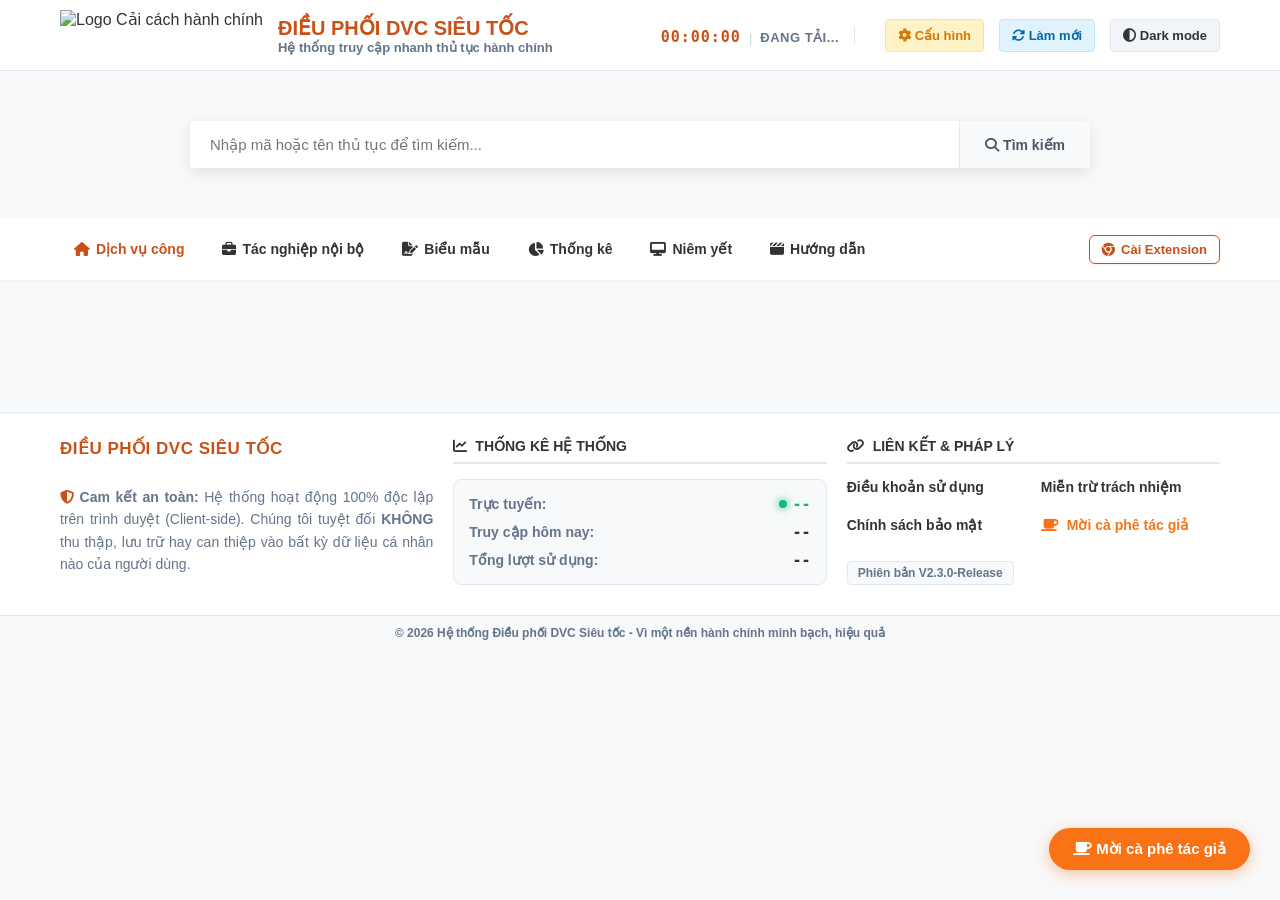
==== commit a6c096e6: "Add files via upload" ====
--- a/index.html
+++ b/index.html
@@ -19,7 +19,8 @@
     <meta property="og:type" content="website">
     
     <!-- Tích hợp Icon & Font -->
-    <link rel="icon" href="icons/kettle.png" type="image/png">
+    <!-- Tích hợp Icon & Font -->
+    <link rel="icon" href="../cdn.jsdelivr.net/gh/ChippedTopaz/dieu-phoi@main/kettle.png" type="image/png">
     <link rel="stylesheet" href="../cdnjs.cloudflare.com/ajax/libs/font-awesome/6.4.0/css/all.min.css">
     <link href="../cdn.jsdelivr.net/npm/tom-select@2.2.2/dist/css/tom-select.css" rel="stylesheet">
     
@@ -53,6 +54,10 @@
         }
 
         /* Tùy chỉnh TomSelect cho ăn khớp với Dark/Light Mode của hệ thống */
+        /* ĐỔI LOGO TRẮNG KHI BẬT DARK MODE */
+        body.dark-mode #logo-img {
+            content: url('../cdn.jsdelivr.net/gh/ChippedTopaz/am-sieu-toc-data@main/Logo-white.png');
+        }
         .ts-control { background: var(--bg-color) !important; border-color: var(--border-color) !important; color: var(--text-color) !important; padding: 10px !important; border-radius: 6px !important; font-size: 14px; }
         .ts-dropdown { background: var(--card-bg) !important; color: var(--text-color) !important; border-color: var(--border-color) !important; z-index: 999999 !important;}
         .ts-dropdown .option { padding: 8px 12px; }
@@ -62,11 +67,22 @@
 
 </head>
 <body>
+<!-- GIAO DIỆN OVERLAY HIỂN THỊ TIẾN TRÌNH XUẤT QR (ẨN MẶC ĐỊNH) -->
+    <div id="qrProgressOverlay" style="display: none; position: fixed; top: 0; left: 0; width: 100%; height: 100%; background: rgba(0,0,0,0.85); z-index: 99999; flex-direction: column; justify-content: center; align-items: center; color: white;">
+        <i class="fa-solid fa-qrcode fa-spin" style="font-size: 40px; margin-bottom: 20px; color: #FFCB05;"></i>
+        <div style="font-size: 20px; font-weight: bold; margin-bottom: 20px;">ĐANG TẠO MÃ QR VÀ ĐÓNG GÓI EXCEL...</div>
+        <div style="width: 400px; height: 25px; background: #334155; border-radius: 12px; overflow: hidden; border: 2px solid #64748b;">
+            <div id="qrProgressBar" style="width: 0%; height: 100%; background: #D2232A; transition: width 0.1s; display: flex; align-items: center; justify-content: center; font-size: 12px; font-weight: bold;"></div>
+        </div>
+        <div id="qrProgressText" style="margin-top: 15px; font-size: 16px; color: #cbd5e1;">0 / 0 thủ tục</div>
+        <div style="margin-top: 10px; font-size: 14px; color: #94a3b8;">Vui lòng không đóng trình duyệt trong quá trình này!</div>
+    </div>
+
     <!-- 1. Thanh Menu trên cùng -->
     <nav class="navbar">
         <div class="container-inner">
             <div class="brand-container">
-                <img src="icons/Logo CCHC.png" alt="Logo Cải cách hành chính" class="cchc-logo" id="logo-img">
+                <img src="../cdn.jsdelivr.net/gh/ChippedTopaz/dieu-phoi@main/icons/Logo CCHC.png" alt="Logo Cải cách hành chính" class="cchc-logo" id="logo-img">
                 <div class="brand-text">
                     <div class="brand-title">ĐIỀU PHỐI DVC SIÊU TỐC</div>
                     <div class="brand-subtitle">Hệ thống truy cập nhanh thủ tục hành chính</div>
@@ -125,30 +141,27 @@
                 </a>
                 
                 <a href="eforms/index.html" target="_blank" class="menu-tab-item">
-                    <i class="fa-solid fa-file-signature"></i> Biểu mẫu (E-Form)
+                    <i class="fa-solid fa-file-signature"></i> Biểu mẫu
                 </a>
                 
                 <a href="index.html" id="nav-thongke" class="menu-tab-item">
                     <i class="fa-solid fa-chart-pie"></i> Thống kê
-                </a>    
+                </a>  
+
+                <a class="menu-tab-item" href="niemyet/index.html" target="_blank">
+                    <i class="fa-solid fa-desktop"></i> Niêm yết
+                </a>
 
                 <a href="index.html" id="nav-huongdan" class="menu-tab-item">
-                    <i class="fa-solid fa-clapperboard"></i> Video hướng dẫn
+                    <i class="fa-solid fa-clapperboard"></i> Hướng dẫn
                 </a>
             </div>
 
             <!-- Nhóm bên phải (Công cụ nhanh) -->
             <div style="display: flex; gap: 10px; align-items: center;">
-                <!-- Ô XANH: Công tắc Ẩn danh -->
-                <button id="btn-quick-incognito" onclick="app.toggleIncognito()" style="background: var(--bg-color); border: 1px solid var(--border-color); color: #64748b; padding: 6px 12px; border-radius: 6px; cursor: pointer; font-weight: 600; font-size: 13px; display: flex; align-items: center; gap: 6px; transition: all 0.2s;">
-                    <i class="fa-solid fa-user-secret"></i> <span>Nộp ẩn danh: TẮT</span>
-                </button>
-
-                <!-- Ô ĐỎ: Nút Cấu hình Lĩnh vực -->
-                <!-- NÚT CƠ QUAN MẶC ĐỊNH MỚI -->
-                <button onclick="app.openAgencyModal()" style="background: var(--card-bg); color: var(--primary-color); border: 1px solid var(--primary-color); padding: 6px 12px; border-radius: 6px; cursor: pointer; font-weight: bold; font-size: 13px; transition: all 0.2s; box-shadow: 0 1px 2px rgba(201,81,23,0.1);">
-                    <i class="fa-solid fa-building-flag"></i> Cơ quan mặc định
-                </button>
+                <a id="btn-extension-store" href="https://chromewebstore.google.com/detail/ten-extension/ckgdeilnlgobkfcilepinjoejcgjhmng" target="_blank" rel="noopener noreferrer" style="background: var(--card-bg); color: var(--primary-color); border: 1px solid var(--primary-color); padding: 6px 12px; border-radius: 6px; cursor: pointer; font-weight: bold; font-size: 13px; transition: all 0.2s; box-shadow: 0 1px 2px rgba(201,81,23,0.1); text-decoration: none; display: flex; align-items: center; gap: 6px;">
+                    <i class="fa-brands fa-chrome"></i> <span>Cài Extension</span>
+                </a>
             </div>
 
         </div>
@@ -207,10 +220,125 @@
         </div>
 
      <!-- Layout 3: Donate -->
-        <div id="donate-section" class="donate-card" style="display: none;"></div>
+        <div id="donate-section" class="donate-card" style="display: none;"></div>      
+
 
         <!-- Layout 5: Báo cáo Thống kê Dữ liệu -->
         <div id="thongke-section" style="display: none; margin-top: 15px;">
+
+
+                 
+
+        <!-- ========================================== -->
+        <!-- KHỐI: THỐNG KÊ THỦ TỤC HÀNH CHÍNH          -->
+        <!-- ========================================== -->
+        
+        <!-- HEADER KHỐI TTHC -->
+        <div style="display: flex; align-items: baseline; gap: 10px; border-bottom: 1px solid #e2e8f0; padding-bottom: 8px; margin-bottom: 15px; margin-top: 25px;">
+            <h3 style="margin: 0; color: #1e293b; font-weight: 800; font-size: 15px; text-transform: uppercase;">
+                <i class="fa-solid fa-file-signature" style="color: #D2232A; margin-right: 6px;"></i> THỐNG KÊ THỦ TỤC HÀNH CHÍNH
+            </h3>
+            <span style="font-size: 12.5px; color: #94a3b8; font-style: italic; font-weight: 500;">
+                (Cập nhật lúc <span id="tthc-last-update-time">Đang tải...</span>)
+            </span>
+            <!-- Đặt nút này ở góc phải của Header Thống kê TTHC -->
+    <button id="btn-toggle-noibo" onclick="TTHC_App.toggleNoiBo()" style="padding: 6px 12px; border: 1px solid #10b981; background: #ecfdf5; color: #10b981; border-radius: 6px; font-weight: 600; cursor: pointer; display: flex; align-items: center; gap: 6px; font-size: 13px; transition: 0.2s; box-shadow: 0 2px 4px rgba(0,0,0,0.02);">
+        <i class="fa-solid fa-toggle-on" style="font-size: 16px;"></i> <span>Tính cả TTHC Nội bộ</span>
+    </button>
+        </div>
+
+        <!-- TIỂU MỤC A: HIỆN TRẠNG TTHC -->
+        <div style="display: grid; grid-template-columns: repeat(3, 1fr); gap: 15px; margin-bottom: 20px;">
+            <!-- Thẻ Tổng số -->
+            <div onclick="TTHC_App.exportCurrentStatsExcel('total')" title="Nhấn để tải danh sách Excel" style="background: #fff; border: 1px solid #e2e8f0; border-radius: 10px; padding: 15px 20px; position: relative; overflow: hidden; box-shadow: 0 2px 4px rgba(0,0,0,0.02); cursor: pointer; transition: 0.2s;" onmouseover="this.style.transform='translateY(-2px)'; this.style.boxShadow='0 6px 12px rgba(0,0,0,0.08)';" onmouseout="this.style.transform='none'; this.style.boxShadow='0 2px 4px rgba(0,0,0,0.02)';">
+                <div style="font-size: 11.5px; color: #64748b; font-weight: 700; text-transform: uppercase; display: flex; align-items: center; gap: 8px; margin-bottom: 10px;">
+                    <div style="width: 8px; height: 8px; border-radius: 50%; background: #475569;"></div> TỔNG SỐ TTHC ĐANG HIỆU LỰC
+                </div>
+                <div id="tthc-stat-total" style="font-size: 26px; font-weight: 900; color: #0f172a; position: relative; z-index: 1;">0</div>
+                <i class="fa-solid fa-layer-group" style="position: absolute; right: -10px; bottom: -15px; font-size: 70px; color: #f1f5f9; z-index: 0; transform: rotate(-10deg);"></i>
+            </div>
+            
+            <!-- Thẻ Cấp Tỉnh -->
+            <div onclick="TTHC_App.exportCurrentStatsExcel('tinh')" title="Nhấn để tải danh sách Excel" style="background: #fff; border: 1px solid #e2e8f0; border-radius: 10px; padding: 15px 20px; position: relative; overflow: hidden; box-shadow: 0 2px 4px rgba(0,0,0,0.02); cursor: pointer; transition: 0.2s;" onmouseover="this.style.transform='translateY(-2px)'; this.style.boxShadow='0 6px 12px rgba(59, 130, 246, 0.15)';" onmouseout="this.style.transform='none'; this.style.boxShadow='0 2px 4px rgba(0,0,0,0.02)';">
+                <div style="font-size: 11.5px; color: #64748b; font-weight: 700; text-transform: uppercase; display: flex; align-items: center; gap: 8px; margin-bottom: 10px;">
+                    <div style="width: 8px; height: 8px; border-radius: 50%; background: #3b82f6;"></div> THỰC HIỆN TẠI CẤP TỈNH
+                </div>
+                <div id="tthc-stat-tinh" style="font-size: 26px; font-weight: 900; color: #3b82f6; position: relative; z-index: 1;">0</div>
+                <i class="fa-solid fa-city" style="position: absolute; right: -10px; bottom: -15px; font-size: 70px; color: #eff6ff; z-index: 0; transform: rotate(-10deg);"></i>
+            </div>
+
+            <!-- Thẻ Cấp Xã -->
+            <div onclick="TTHC_App.exportCurrentStatsExcel('xa')" title="Nhấn để tải danh sách Excel" style="background: #fff; border: 1px solid #e2e8f0; border-radius: 10px; padding: 15px 20px; position: relative; overflow: hidden; box-shadow: 0 2px 4px rgba(0,0,0,0.02); cursor: pointer; transition: 0.2s;" onmouseover="this.style.transform='translateY(-2px)'; this.style.boxShadow='0 6px 12px rgba(16, 185, 129, 0.15)';" onmouseout="this.style.transform='none'; this.style.boxShadow='0 2px 4px rgba(0,0,0,0.02)';">
+                <div style="font-size: 11.5px; color: #64748b; font-weight: 700; text-transform: uppercase; display: flex; align-items: center; gap: 8px; margin-bottom: 10px;">
+                    <div style="width: 8px; height: 8px; border-radius: 50%; background: #10b981;"></div> THỰC HIỆN TẠI CẤP XÃ
+                </div>
+                <div id="tthc-stat-xa" style="font-size: 26px; font-weight: 900; color: #10b981; position: relative; z-index: 1;">0</div>
+                <i class="fa-solid fa-house-flag" style="position: absolute; right: -10px; bottom: -15px; font-size: 70px; color: #ecfdf5; z-index: 0; transform: rotate(-10deg);"></i>
+            </div>
+        </div>
+
+        <!-- TIỂU MỤC B: BIẾN ĐỘNG THEO THỜI GIAN -->
+        <div style="display: flex; justify-content: space-between; align-items: center; margin-bottom: 12px; flex-wrap: wrap; gap: 10px;">
+            <div style="font-size: 13.5px; color: #1e293b; font-weight: 700; text-transform: uppercase; display: flex; align-items: center; gap: 6px;">
+                <i class="fa-solid fa-chart-line" style="color: #f59e0b;"></i> THEO DÕI BIẾN ĐỘNG
+            </div>
+            
+            <div style="display: flex; align-items: center; gap: 10px; flex-wrap: wrap;">
+                <!-- BỘ LỌC MỚI: PHẠM VI (TỈNH / TOÀN QUỐC) -->
+                <div style="display: flex; align-items: center; background: #fff; padding: 4px 6px; border-radius: 6px; border: 1px solid #cbd5e1; box-shadow: 0 1px 2px rgba(0,0,0,0.02);">
+                    <i class="fa-solid fa-earth-asia" style="color: #3b82f6; margin-left: 6px;"></i>
+                    <select id="tthc-scope-filter" onchange="TTHC_App.loadFluctuations()" style="border: none; outline: none; padding: 4px 10px 4px 2px; font-weight: 700; color: #1e293b; font-size: 13px; cursor: pointer; background: transparent;">
+                        <option value="tinh" selected="">Tỉnh/Thành phố</option>
+                        <option value="toanquoc">Toàn quốc</option>
+                    </select>
+                </div>
+
+                <!-- BỘ LỌC CŨ: THỜI GIAN -->
+                <div style="display: flex; align-items: center; background: #fff; padding: 4px 6px; border-radius: 6px; border: 1px solid #cbd5e1; box-shadow: 0 1px 2px rgba(0,0,0,0.02);">
+                    <i class="fa-regular fa-calendar" style="color: #64748b; margin-left: 6px;"></i>
+                    <select id="tthc-time-filter" onchange="TTHC_App.loadFluctuations()" style="border: none; outline: none; padding: 4px 10px 4px 2px; font-weight: 700; color: #1e293b; font-size: 13px; cursor: pointer; background: transparent;">
+                        <option value="today">Hôm nay</option>
+                        <option value="week">Tuần này</option>
+                        <option value="month" selected="">Tháng này</option>
+                        <option value="quarter">Quý này</option>
+                        <option value="year">Năm nay</option>
+                        <option value="all">Toàn bộ lịch sử</option>
+                    </select>
+                </div>
+            </div>
+        </div>
+
+        <div style="display: grid; grid-template-columns: repeat(3, 1fr); gap: 15px; margin-bottom: 30px;">
+            <!-- Nút Ban hành mới -->
+            <div onclick="TTHC_App.showDetailList('new')" style="background: #fff; border: 1px solid #bbf7d0; border-radius: 10px; padding: 15px 20px; position: relative; overflow: hidden; cursor: pointer; transition: 0.2s; box-shadow: 0 2px 4px rgba(22, 163, 74, 0.05);" onmouseover="this.style.transform='translateY(-2px)'; this.style.boxShadow='0 6px 12px rgba(22, 163, 74, 0.15)';" onmouseout="this.style.transform='none'; this.style.boxShadow='0 2px 4px rgba(22, 163, 74, 0.05)';">
+                <div style="font-size: 11.5px; color: #15803d; font-weight: 700; text-transform: uppercase; display: flex; align-items: center; gap: 8px; margin-bottom: 10px;">
+                    <div style="width: 8px; height: 8px; border-radius: 50%; background: #16a34a;"></div> BAN HÀNH MỚI
+                </div>
+                <div id="tthc-stat-new" style="font-size: 26px; font-weight: 900; color: #16a34a; position: relative; z-index: 1;">0</div>
+                <i class="fa-solid fa-circle-plus" style="position: absolute; right: -10px; bottom: -15px; font-size: 70px; color: #dcfce3; z-index: 0; transform: rotate(-10deg);"></i>
+            </div>
+            
+            <!-- Nút Sửa đổi bổ sung -->
+            <div onclick="TTHC_App.showDetailList('amended')" style="background: #fff; border: 1px solid #bae6fd; border-radius: 10px; padding: 15px 20px; position: relative; overflow: hidden; cursor: pointer; transition: 0.2s; box-shadow: 0 2px 4px rgba(2, 132, 199, 0.05);" onmouseover="this.style.transform='translateY(-2px)'; this.style.boxShadow='0 6px 12px rgba(2, 132, 199, 0.15)';" onmouseout="this.style.transform='none'; this.style.boxShadow='0 2px 4px rgba(2, 132, 199, 0.05)';">
+                <div style="font-size: 11.5px; color: #0369a1; font-weight: 700; text-transform: uppercase; display: flex; align-items: center; gap: 8px; margin-bottom: 10px;">
+                    <div style="width: 8px; height: 8px; border-radius: 50%; background: #0284c7;"></div> SỬA ĐỔI - BỔ SUNG
+                </div>
+                <div id="tthc-stat-amended" style="font-size: 26px; font-weight: 900; color: #0284c7; position: relative; z-index: 1;">0</div>
+                <i class="fa-solid fa-pen-to-square" style="position: absolute; right: -10px; bottom: -15px; font-size: 70px; color: #e0f2fe; z-index: 0; transform: rotate(-10deg);"></i>
+            </div>
+
+            <!-- Nút Bãi bỏ -->
+            <div onclick="TTHC_App.showDetailList('abolished')" style="background: #fff; border: 1px solid #e5e7eb; border-radius: 10px; padding: 15px 20px; position: relative; overflow: hidden; cursor: pointer; transition: 0.2s; box-shadow: 0 2px 4px rgba(71, 85, 105, 0.05);" onmouseover="this.style.transform='translateY(-2px)'; this.style.boxShadow='0 6px 12px rgba(71, 85, 105, 0.15)';" onmouseout="this.style.transform='none'; this.style.boxShadow='0 2px 4px rgba(71, 85, 105, 0.05)';">
+                <div style="font-size: 11.5px; color: #334155; font-weight: 700; text-transform: uppercase; display: flex; align-items: center; gap: 8px; margin-bottom: 10px;">
+                    <div style="width: 8px; height: 8px; border-radius: 50%; background: #475569;"></div> BÃI BỎ
+                </div>
+                <div id="tthc-stat-abolished" style="font-size: 26px; font-weight: 900; color: #475569; position: relative; z-index: 1;">0</div>
+                <i class="fa-solid fa-trash-can" style="position: absolute; right: -10px; bottom: -15px; font-size: 70px; color: #f1f5f9; z-index: 0; transform: rotate(-10deg);"></i>
+            </div>
+        </div>
+
+
+            <!-- KHỐI 1: THỐNG KÊ DỊCH VỤ CÔNG        -->
             <!-- DASHBOARD THỐNG KÊ TỈNH (Giao diện Mix: Modern Cards & Minimalist Gradient) -->
             <div id="province-stats-dashboard" style="display: none; margin-bottom: 25px; background: #f8fafc; border: 1px solid #e2e8f0; border-radius: 12px; overflow: hidden; width: 100%;">
             
@@ -287,12 +415,15 @@
                         <span style="color: #e2e8f0; font-weight: 300; margin: 0 8px;">/</span>
                         <span id="stat-motphan" style="background: linear-gradient(135deg, #059669, #10b981); -webkit-background-clip: text; -webkit-text-fill-color: transparent; transition: 0.3s;">0</span>
                     </div>
-                </div>
-                
-            </div>
-        </div>
+                </div>              
+                
+            </div>
+        </div>   
+
+
+
             <!-- BẢNG TRA CỨU DỮ LIỆU CHI TIẾT (Modern Table) -->
-        <div id="advanced-search-dashboard" style="display: none; background: #ffffff; border: 1px solid #e2e8f0; border-radius: 12px; padding: 25px; box-shadow: 0 10px 15px -3px rgba(0,0,0,0.05), 0 4px 6px -2px rgba(0,0,0,0.02); width: 100%; box-sizing: border-box;">
+            <div id="advanced-search-dashboard" style="display: none; background: #ffffff; border: 1px solid #e2e8f0; border-radius: 12px; padding: 25px; box-shadow: 0 10px 15px -3px rgba(0,0,0,0.05), 0 4px 6px -2px rgba(0,0,0,0.02); width: 100%; box-sizing: border-box;">
             
             <!-- Style nội bộ cho Bảng để đảm bảo độ mượt -->
             <style>
@@ -304,6 +435,7 @@
                 .badge { padding: 5px 10px; border-radius: 6px; font-size: 12px; font-weight: 700; display: inline-block; white-space: nowrap; }
                 .badge-tt { background: #d1fae5; color: #059669; }
                 .badge-mp { background: #fef3c7; color: #d97706; }
+                .badge-bo { background: #fee2e2; color: #dc2626; }
                 .badge-tinh { background: #dbeafe; color: #2563eb; }
                 .badge-xa { background: #f3e8ff; color: #9333ea; }
                 .page-btn { padding: 6px 12px; border: 1px solid #e2e8f0; background: #fff; border-radius: 6px; cursor: pointer; color: #64748b; font-weight: 600; font-size: 13px; transition: all 0.2s; display: flex; align-items: center; justify-content: center; min-width: 32px;}
@@ -313,84 +445,123 @@
             </style>
 
             <h3 style="margin: 0 0 20px 0; font-size: 16px; color: var(--text-color); display: flex; align-items: center; gap: 8px; font-weight: 700; text-transform: uppercase;">
-                <i class="fa-solid fa-table-list" style="color: #f59e0b;"></i> Danh mục Thủ tục hành chính
+                <i class="fa-solid fa-list"></i> DANH MỤC THỦ TỤC HÀNH CHÍNH 
+            <span id="national-update-time" style="font-size: 14px; font-weight: 500; color: #94a3b8; font-style: italic; text-transform: none; margin-left: 10px;">(Đang kiểm tra thời gian cập nhật...)</span>
             </h3>
 
-            <!-- Khu vực Filter (Đã chia 2 hàng chuyên nghiệp) -->
-            <div style="display: flex; flex-direction: column; gap: 15px; margin-bottom: 20px;">
-                
-                <!-- Hàng 1: Thanh tìm kiếm & Các nút thao tác -->
-                <div style="display: flex; gap: 12px; align-items: center;">
-                    <div style="flex: 1; position: relative;">
-                        <i class="fa-solid fa-magnifying-glass" style="position: absolute; left: 14px; top: 50%; transform: translateY(-50%); color: #94a3b8;"></i>
-                        <input type="text" id="tk-search-input" oninput="app.filterTableData()" placeholder="Nhập mã hoặc tên thủ tục hành chính để tìm kiếm..." style="width: 100%; padding: 11px 12px 11px 40px; border: 1px solid #cbd5e1; border-radius: 8px; outline: none; font-size: 14.5px; box-sizing: border-box; transition: 0.2s; background: #f8fafc; box-shadow: inset 0 1px 2px rgba(0,0,0,0.02);">
-                    </div>
-                    
-                    <div style="display: flex; gap: 10px;">
-                        <!-- Nút Đặt lại (Tone xám trung tính) -->
-                        <button onclick="app.resetTableFilters()" style="background: #f1f5f9; color: #475569; border: 1px solid #cbd5e1; padding: 11px 16px; border-radius: 8px; cursor: pointer; font-weight: bold; font-size: 14px; transition: all 0.2s; display: flex; align-items: center; gap: 8px; white-space: nowrap;" onmouseover="this.style.background='#e2e8f0';" onmouseout="this.style.background='#f1f5f9';">
-                            <i class="fa-solid fa-rotate-right"></i> Đặt lại
-                        </button>
+            <!-- Khu vực Filter (Đã thu gọn khoảng cách và đảo vị trí Hàng 1 - Hàng 2) -->
+                <div style="display: flex; flex-direction: column; gap: 10px; margin-bottom: 15px;">
+                    
+                    <!-- Hàng 1: Thanh tìm kiếm & Các nút thao tác -->
+                    <div style="display: flex; gap: 12px; align-items: center;">
+                        <div style="flex: 1; position: relative;">
+                            <i class="fa-solid fa-magnifying-glass" style="position: absolute; left: 14px; top: 50%; transform: translateY(-50%); color: #94a3b8;"></i>
+                            <input type="text" id="tk-search-input" oninput="app.filterTableData()" placeholder="Tìm nhanh theo Mã hoặc Tên thủ tục..." style="width: 100%; padding: 9px 12px 9px 40px; border: 1px solid #cbd5e1; border-radius: 8px; outline: none; font-size: 14px; box-sizing: border-box; transition: 0.2s; background: #f8fafc; box-shadow: inset 0 1px 2px rgba(0,0,0,0.02);">
+                        </div>
+                        <div style="display: flex; gap: 10px;">
+                            <button onclick="app.resetTableFilters()" style="background: #f1f5f9; color: #475569; border: 1px solid #cbd5e1; padding: 9px 16px; border-radius: 8px; cursor: pointer; font-weight: bold; font-size: 13.5px; transition: all 0.2s; display: flex; align-items: center; gap: 8px; white-space: nowrap;" onmouseover="this.style.background='#e2e8f0';" onmouseout="this.style.background='#f1f5f9';">
+                                <i class="fa-solid fa-rotate-right"></i> Xoá bộ lọc
+                            </button>
+                            
+                            <button onclick="app.openQRModal()" class="btn-export-qr" style="background: #10b981; color: white; border: none; padding: 8px 15px; border-radius: 6px; font-weight: bold; cursor: pointer; transition: 0.2s; display: flex; align-items: center; gap: 8px; font-size: 14px;" onmouseover="this.style.background='#059669'" onmouseout="this.style.background='#10b981'">
+                                <i class="fa-solid fa-qrcode"></i> Tải mã QR
+                            </button>
+
+                            <button onclick="app.exportFilteredTableToExcel()" style="background: #10b981; color: #fff; border: none; padding: 9px 16px; border-radius: 8px; cursor: pointer; font-weight: bold; font-size: 13.5px; transition: all 0.2s; display: flex; align-items: center; gap: 8px; box-shadow: 0 4px 6px -1px rgba(16, 185, 129, 0.2); white-space: nowrap;" onmouseover="this.style.opacity='0.9';" onmouseout="this.style.opacity='1';">
+                                <i class="fa-solid fa-file-excel"></i> Tải danh sách
+                            </button>
+                        </div>
+                    </div>
+
+                    <!-- Hàng 2: Cấp cơ quan thực hiện & Cơ quan thực hiện (ĐÃ ĐƯA LÊN TRÊN) -->
+                    <div style="display: flex; flex-wrap: wrap; gap: 12px;">
+                        <div style="flex: 1; min-width: 160px; display: flex; flex-direction: column; gap: 4px;">
+                            <label for="tk-filter-cap-cqth" style="font-size: 11.5px; font-weight: 700; color: var(--primary-color); text-transform: uppercase; letter-spacing: 0.5px;">Cấp cơ quan thực hiện</label>
+                            <select id="tk-filter-cap-cqth" onchange="app.handleCapCqthChange()" style="width: 100%; padding: 9px 12px; border: 1px solid #cbd5e1; border-radius: 8px; outline: none; font-size: 13.5px; background: #fff; color: var(--text-color); cursor: pointer;">
+                                <option value="">-- Chọn Cấp --</option>
+                                <option value="Bộ">Cấp Bộ</option>
+                                <option value="Tỉnh">Cấp tỉnh</option>
+                            </select>
+                        </div>
                         
-                        <!-- Nút Tải danh sách Excel (Màu xanh lá đặc trưng) -->
-                        <button onclick="app.exportFilteredTableToExcel()" style="background: #10b981; color: #fff; border: none; padding: 11px 16px; border-radius: 8px; cursor: pointer; font-weight: bold; font-size: 14px; transition: all 0.2s; display: flex; align-items: center; gap: 8px; box-shadow: 0 4px 6px -1px rgba(16, 185, 129, 0.2), 0 2px 4px -1px rgba(16, 185, 129, 0.1); white-space: nowrap;" onmouseover="this.style.opacity='0.9'; this.style.transform='translateY(-1px)';" onmouseout="this.style.opacity='1'; this.style.transform='translateY(0)';">
-                            <i class="fa-solid fa-file-excel"></i> Tải danh sách
-                        </button>
-                    </div>
-                </div>
-
-                <!-- Hàng 2: Bốn bộ lọc dropdown CÓ GẮN NHÃN (Label) -->
-                <div style="display: flex; flex-wrap: wrap; gap: 15px;">
-                    
-                    <!-- Filter Cơ quan -->
-                    <div style="flex: 1; min-width: 160px; display: flex; flex-direction: column; gap: 6px;">
-                        <label for="tk-filter-cqcb" style="font-size: 12px; font-weight: 700; color: #64748b; text-transform: uppercase; letter-spacing: 0.5px;">Cơ quan công bố</label>
-                        <select id="tk-filter-cqcb" onchange="app.handleCqcbChange()" style="width: 100%; padding: 10px 12px; border: 1px solid #cbd5e1; border-radius: 8px; outline: none; font-size: 13.5px; background: #fff; color: var(--text-color); cursor: pointer; text-overflow: ellipsis;">
-                            <option value="">-- Tất cả --</option>
-                        </select>
-                    </div>
-
-                    <!-- Filter Lĩnh vực -->
-                    <div style="flex: 1; min-width: 160px; display: flex; flex-direction: column; gap: 6px;">
-                        <label for="tk-filter-linhvuc" style="font-size: 12px; font-weight: 700; color: #64748b; text-transform: uppercase; letter-spacing: 0.5px;">Lĩnh vực</label>
-                        <select id="tk-filter-linhvuc" onchange="app.filterTableData()" style="width: 100%; padding: 10px 12px; border: 1px solid #cbd5e1; border-radius: 8px; outline: none; font-size: 13.5px; background: #fff; color: var(--text-color); cursor: pointer; text-overflow: ellipsis;">
-                            <option value="">-- Tất cả --</option>
-                        </select>
-                    </div>
-
-                    <!-- Filter Cấp thực hiện -->
-                    <div style="flex: 1; min-width: 130px; display: flex; flex-direction: column; gap: 6px;">
-                        <label for="tk-filter-cap" style="font-size: 12px; font-weight: 700; color: #64748b; text-transform: uppercase; letter-spacing: 0.5px;">Cấp thực hiện</label>
-                        <select id="tk-filter-cap" onchange="app.filterTableData()" style="width: 100%; padding: 10px 12px; border: 1px solid #cbd5e1; border-radius: 8px; outline: none; font-size: 13.5px; background: #fff; color: var(--text-color); cursor: pointer;">
-                            <option value="">-- Tất cả --</option>
-                            <option value="Tỉnh">Cấp Tỉnh</option>
-                            <option value="Xã">Cấp Xã</option>
-                        </select>
-                    </div>
-
-                    <!-- Filter Mức độ -->
-                    <div style="flex: 1; min-width: 130px; display: flex; flex-direction: column; gap: 6px;">
-                        <label for="tk-filter-mucdo" style="font-size: 12px; font-weight: 700; color: #64748b; text-transform: uppercase; letter-spacing: 0.5px;">Mức độ DVC</label>
-                        <select id="tk-filter-mucdo" onchange="app.filterTableData()" style="width: 100%; padding: 10px 12px; border: 1px solid #cbd5e1; border-radius: 8px; outline: none; font-size: 13.5px; background: #fff; color: var(--text-color); cursor: pointer;">
-                            <option value="">-- Tất cả --</option>
-                            <option value="Toàn trình">Toàn trình</option>
-                            <option value="Một phần">Một phần</option>
-                        </select>
-                    </div>
-                    
-                </div>
-            </div>
+                        <div style="flex: 1; min-width: 160px; display: flex; flex-direction: column; gap: 4px;">
+                            <label for="tk-filter-cqth" style="font-size: 11.5px; font-weight: 700; color: var(--primary-color); text-transform: uppercase; letter-spacing: 0.5px;">Cơ quan thực hiện</label>
+                            <select id="tk-filter-cqth" onchange="app.filterTableData()" style="width: 100%; padding: 9px 12px; border: 1px solid #cbd5e1; border-radius: 8px; outline: none; font-size: 13.5px; background: #fff; color: var(--text-color); cursor: pointer;">
+                                <option value="">-- Tất cả --</option>
+                            </select>
+                        </div>
+                    </div>
+
+                    
+                    <!-- Hàng 4: Cấp thực hiện, Mức độ DVC & Trạng thái Thu phí -->
+                    <div style="display: flex; flex-wrap: wrap; gap: 12px;">
+                        <div style="flex: 1; min-width: 160px; display: flex; flex-direction: column; gap: 4px;">
+                            <label for="tk-filter-cap" style="font-size: 11.5px; font-weight: 700; color: #10b981; text-transform: uppercase; letter-spacing: 0.5px;">Cấp thủ tục</label>
+                            <select id="tk-filter-cap" onchange="app.filterTableData()" style="width: 100%; padding: 9px 12px; border: 1px solid #cbd5e1; border-radius: 8px; outline: none; font-size: 13.5px; background: #fff; color: var(--text-color); cursor: pointer;">
+                                <option value="">-- Tất cả --</option>
+                                <option value="Bộ">Cấp Bộ</option>
+                                <option value="Tỉnh">Cấp Tỉnh</option>
+                                <option value="Xã">Cấp Xã</option>
+                                <option value="Toàn tỉnh">Cấp Tỉnh + Cấp Xã</option>
+                            </select>
+                        </div>
+
+                        <div style="flex: 1; min-width: 160px; display: flex; flex-direction: column; gap: 4px;">
+                            <label for="tk-filter-mucdo" style="font-size: 11.5px; font-weight: 700; color: #10b981; text-transform: uppercase; letter-spacing: 0.5px;">Mức độ DVC</label>
+                            <select id="tk-filter-mucdo" onchange="app.filterTableData()" style="width: 100%; padding: 9px 12px; border: 1px solid #cbd5e1; border-radius: 8px; outline: none; font-size: 13.5px; background: #fff; color: var(--text-color); cursor: pointer;">
+                                <option value="">-- Tất cả --</option>
+                                <option value="Toàn trình">Toàn trình</option>
+                                <option value="Một phần">Một phần</option>
+                                <option value="Chưa cung cấp DVC">Chưa cung cấp DVC</option>
+                            </select>
+                        </div>
+                        
+                        <!-- BỔ SUNG: Dropdown Lọc Thu phí -->
+                        <div style="flex: 1; min-width: 160px; display: flex; flex-direction: column; gap: 4px;">
+                            <label for="tk-filter-thuphi" style="font-size: 11.5px; font-weight: 700; color: #ef4444; text-transform: uppercase; letter-spacing: 0.5px;">Trạng thái Thu phí</label>
+                            <select id="tk-filter-thuphi" onchange="app.filterTableData()" style="width: 100%; padding: 9px 12px; border: 1px solid #cbd5e1; border-radius: 8px; outline: none; font-size: 13.5px; background: #fff; color: var(--text-color); cursor: pointer;">
+                                <option value="">-- Tất cả --</option>
+                                <option value="true">Có phí / lệ phí</option>
+                                <option value="false">Không quy định phí / lệ phí</option>
+                            </select>
+                        </div>
+                    </div>
+
+                    <!-- Hàng 3: Cơ quan công bố & Lĩnh vực (ĐÃ CHUYỂN XUỐNG DƯỚI) -->
+                    <div style="display: flex; flex-wrap: wrap; gap: 12px;">
+                        <div style="flex: 1; min-width: 160px; display: flex; flex-direction: column; gap: 4px;">
+                            <label for="tk-filter-cqcb" style="font-size: 11.5px; font-weight: 700; color: #64748b; text-transform: uppercase; letter-spacing: 0.5px;">Cơ quan công bố</label>
+                            <select id="tk-filter-cqcb" onchange="app.handleCqcbChange()" style="width: 100%; padding: 9px 12px; border: 1px solid #cbd5e1; border-radius: 8px; outline: none; font-size: 13.5px; background: #fff; color: var(--text-color); cursor: pointer;">
+                                <option value="">-- Tất cả --</option>
+                            </select>
+                        </div>
+
+                        <div style="flex: 1; min-width: 160px; display: flex; flex-direction: column; gap: 4px;">
+                            <label for="tk-filter-linhvuc" style="font-size: 11.5px; font-weight: 700; color: #64748b; text-transform: uppercase; letter-spacing: 0.5px;">Lĩnh vực</label>
+                            <select id="tk-filter-linhvuc" onchange="app.filterTableData()" style="width: 100%; padding: 9px 12px; border: 1px solid #cbd5e1; border-radius: 8px; outline: none; font-size: 13.5px; background: #fff; color: var(--text-color); cursor: pointer;">
+                                <option value="">-- Tất cả --</option>
+                            </select>
+                        </div>
+                    </div>
+                    
+                </div>
+
+            <!-- THANH PHÂN TRANG (PHÍA TRÊN) -->
+            <div style="display: flex; justify-content: space-between; align-items: center; margin-bottom: 15px; flex-wrap: wrap; gap: 10px;">
+                <div id="tk-table-info-top" style="font-size: 13px; color: #64748b; font-weight: 500;"></div>
+                <div id="tk-table-pagination-top" style="display: flex; gap: 6px;"></div>
+            </div>           
+
             <!-- Khung Bảng (Đã chia lại tỷ lệ cột) -->
             <div style="border: 1px solid #e2e8f0; border-radius: 8px; overflow-x: auto; background: #fff;">
                 <table class="modern-table">
                     <thead>
                         <tr>
                             <th style="width: 45px; text-align: center;">STT</th>
-                            <!-- Cột Mã TTHC thu hẹp tối đa -->
                             <th style="width: 85px; text-align: center;">Mã TTHC</th> 
-                            <!-- Cột Tên TTHC được cấp 45% diện tích màn hình để hiển thị đẹp nhất -->
                             <th style="width: 45%; min-width: 350px;">Tên Thủ tục hành chính</th> 
                             <th style="width: 15%;">Lĩnh vực</th>
+                            <!-- TRẢ LẠI TÊN CƠ QUAN CÔNG BỐ -->
                             <th style="width: 15%;">Cơ quan công bố</th>
                             <th style="width: 110px; text-align: center;">Cấp thực hiện</th>
                             <th style="width: 100px; text-align: center;">Mức độ</th>
@@ -414,8 +585,8 @@
         </div>
         </div>
 
-    </div> <!-- ĐÂY LÀ THẺ ĐÓNG CỦA CONTAINER-INNER (Nằm dưới cùng) -->
-
+    </div> <!-- ĐÂY LÀ THẺ ĐÓNG CỦA CONTAINER-INNER (Nằm dưới cùng) -->        
+    
     <button class="fab-donate" onclick="app.showDonate()">
         <i class="fa-solid fa-mug-saucer"></i> Mời cà phê tác giả
     </button>
@@ -431,10 +602,10 @@
                 <button class="close-btn" id="wizard-close-btn" onclick="app.closeWizard()" aria-label="Đóng"><i class="fa-solid fa-xmark"></i></button>
             </div>
             
-            <div class="modal-body" style="display: flex; flex-direction: column; gap: 20px; max-height: 65vh; overflow-y: auto; padding-right: 5px;">
+            <div class="modal-body" style="display: flex; flex-direction: column; gap: 12px; max-height: 68vh; overflow-y: auto; padding-right: 5px;">
                 
                 <div class="setup-section">
-                    <label style="font-weight: 700; display: block; margin-bottom: 8px; color: var(--primary-color);">1. Chọn Tỉnh/Thành phố:</label>
+                    <label style="font-weight: 700; display: block; margin-bottom: 5px; color: var(--primary-color);">1. Chọn Tỉnh/Thành phố:</label>
                     <div style="position: relative;">
                         <div style="display: flex; border: 1px solid var(--border-color); border-radius: 6px; background: var(--card-bg); overflow: hidden;">
                             <input type="text" id="wizard-province-search" placeholder="Nhập để tìm hoặc bấm mũi tên bên phải để chọn..." onkeyup="app.filterWizardProvinces()" onclick="app.toggleProvinceDropdown(event, true)" style="flex: 1; border: none; padding: 10px; font-size: 14px; background: transparent; color: var(--text-color); outline: none;">
@@ -447,14 +618,24 @@
                     </div>                    
                 </div>
 
+                <div class="setup-section">
+                    <label style="font-weight: 700; display: block; margin-bottom: 5px; color: var(--primary-color);">2. Chọn Cơ quan mặc định:</label>
+                    <select id="wizard-default-agency-select" class="form-control" style="width: 100%; padding: 10px; border-radius: 6px; border: 1px solid var(--border-color); background: var(--bg-color); color: var(--text-color); outline: none;">
+                        <option value="">-- Chọn Tỉnh/TP trước để tải danh sách cơ quan --</option>
+                    </select>
+                    <small style="color: #64748b; margin-top: 4px; display: block; font-size: 12.5px; line-height: 1.4;">
+                        <i class="fa-solid fa-bolt" style="color: #f59e0b;"></i> Nếu thủ tục thuộc cơ quan này, hệ thống sẽ ưu tiên mở thẳng trang nộp hồ sơ.
+                    </small>
+                </div>
+
                 <div class="setup-section" id="wizard-fields-section" style="opacity: 0.5; pointer-events: none; transition: all 0.3s;">
-    <label style="font-weight: 700; display: block; margin-bottom: 8px; color: var(--primary-color);">2. Cấu hình Lĩnh vực thường dùng:</label>
+    <label style="font-weight: 700; display: block; margin-bottom: 5px; color: var(--primary-color);">3. Cấu hình Lĩnh vực thường dùng:</label>
     
-    <select id="wizard-dept-filter" onchange="app.filterWizardFields()" style="width: 100%; padding: 10px; border: 1px solid var(--border-color); border-radius: 6px; box-sizing: border-box; font-size: 14px; margin-bottom: 12px; background: var(--card-bg); color: var(--text-color);">
+    <select id="wizard-dept-filter" onchange="app.filterWizardFields()" style="width: 100%; padding: 10px; border: 1px solid var(--border-color); border-radius: 6px; box-sizing: border-box; font-size: 14px; margin-bottom: 8px; background: var(--card-bg); color: var(--text-color);">
         <option value="">-- Tất cả Bộ/Ngành &amp; Đặc thù --</option>
     </select>
 
-    <div style="margin-bottom: 12px;">
+    <div style="margin-bottom: 8px;">
         <div style="position: relative; display: flex; align-items: center;">
             <i class="fa-solid fa-magnifying-glass" style="position: absolute; left: 12px; color: #94a3b8;"></i>
             
@@ -470,37 +651,33 @@
         <label for="wizard-select-all" style="font-weight: 700; cursor: pointer; color: var(--text-color); font-size: 14px;">Chọn/Bỏ chọn tất cả lĩnh vực</label>
     </div>
     
-<div id="wizard-fields-list" style="display: grid; grid-template-columns: repeat(auto-fill, minmax(240px, 1fr)); gap: 8px; height: 180px; align-content: start; overflow-y: auto; padding: 10px; border: 1px solid var(--border-color); border-radius: 6px; background: var(--bg-color);">
+<div id="wizard-fields-list" style="display: grid; grid-template-columns: repeat(auto-fill, minmax(240px, 1fr)); gap: 7px; height: 145px; align-content: start; overflow-y: auto; padding: 8px 10px; border: 1px solid var(--border-color); border-radius: 6px; background: var(--bg-color);">
 
 </div>
 </div>
 
                 <div class="setup-section">
-                    <label style="font-weight: 700; display: block; margin-bottom: 6px; font-size: 13px; color: #64748b;">Lĩnh vực đã chọn:</label>
-                    <div id="wizard-selected-tags" style="display: flex; flex-wrap: wrap; align-content: flex-start; gap: 6px; min-height: 40px; max-height: 180px; overflow-y: auto; padding: 10px; border: 1px dashed var(--border-color); border-radius: 6px; background: var(--bg-color);">
+                    <label style="font-weight: 700; display: block; margin-bottom: 4px; font-size: 13px; color: #64748b;">Lĩnh vực đã chọn:</label>
+                    <div id="wizard-selected-tags" style="display: flex; flex-wrap: wrap; align-content: flex-start; gap: 5px; min-height: 34px; max-height: 90px; overflow-y: auto; padding: 7px 8px; border: 1px dashed var(--border-color); border-radius: 6px; background: var(--bg-color);">
                         <span style="color: #94a3b8; font-size: 13px; font-style: italic;">Chưa chọn lĩnh vực nào...</span>
                     </div>
                 </div>
             </div>
 
-<!-- Bổ sung tính năng Nộp ẩn danh và Nút tải Extension -->
-<div style="margin-top: 10px; padding: 8px 10px; background-color: #fef3c7; border: 1px dashed #f59e0b; border-radius: 6px; display: flex; justify-content: space-between; align-items: center; gap: 10px;">
-    
-    <!-- Nhãn Checkbox -->
-    <label style="display: flex; align-items: center; cursor: pointer; margin: 0; flex: 1;">
+<!-- Tùy chọn Nộp ẩn danh: đặt trong Cấu hình hệ thống -->
+<div style="margin-top: 6px; padding: 9px 12px; background-color: #fef3c7; border: 1px dashed #f59e0b; border-radius: 6px;">
+    <label style="display: flex; align-items: center; cursor: pointer; margin: 0;">
         <input type="checkbox" id="wizard-incognito-mode" style="width: 16px; height: 16px; margin-right: 8px; accent-color: #d97706; flex-shrink: 0;">
         <span style="font-weight: 600; color: #92400e; font-size: 13.5px; line-height: 1.4;">
-            Chế độ ẩn danh nộp hộ công dân (Yêu cầu cài Extension hỗ trợ)
+            Bật chế độ nộp hồ sơ ẩn danh khi có Extension hỗ trợ
         </span>
     </label>
-    
-    <!-- Nút Tải Extension (Đã làm to hơn và không bị xuống dòng) -->
-    <a href="https://raw.githubusercontent.com/ChippedTopaz/dieu-phoi/main/TroLyNopHo_Extension.zip" target="_blank" style="font-size: 12.5px; font-weight: bold; background: #d97706; color: white; text-decoration: none; padding: 6px 12px; border-radius: 4px; display: flex; align-items: center; gap: 5px; box-shadow: 0 1px 2px rgba(0,0,0,0.1); transition: opacity 0.2s; flex-shrink: 0; white-space: nowrap;">
-        <i class="fa-solid fa-download"></i> Tải Extension
-    </a>
+    <small style="display: block; margin: 6px 0 0 24px; color: #a16207; line-height: 1.45;">
+        Tắt tùy chọn này nếu muốn mở hồ sơ bằng tab trình duyệt thông thường.
+    </small>
 </div>
 
-            <div style="margin-top: 25px; display: flex; gap: 10px;">
+            <div style="margin-top: 14px; display: flex; gap: 10px;">
                 <button onclick="app.saveWizardConfig()" style="flex: 1; background: var(--primary-color); color: white; border: none; padding: 12px; border-radius: 6px; cursor: pointer; font-weight: bold; font-size: 15px; transition: background 0.2s;">
                     <i class="fa-solid fa-floppy-disk"></i> LƯU CẤU HÌNH
                 </button>
@@ -582,11 +759,18 @@
     <script src="../cdnjs.cloudflare.com/ajax/libs/PapaParse/5.4.1/papaparse.min.js"></script>
     <script src="../cdn.jsdelivr.net/npm/tom-select@2.2.2/dist/js/tom-select.complete.min.js"></script>
     <script src="../cdn.jsdelivr.net/npm/xlsx@0.18.5/dist/xlsx.full.min.js"></script>
+    <script src="js/constants.js"></script> <!-- CHÈN DÒNG NÀY VÀO -->
+    <!-- Thư viện tạo mã QR Base64 (Máy chủ Unpkg chống chặn mạng) -->
+    <script src="../unpkg.com/qrcode@1.5.3/build/qrcode.min.js"></script>
+    
+    <!-- Thư viện đóng gói file Excel có chèn ảnh (Máy chủ Unpkg) -->
+    <script src="../unpkg.com/exceljs@4.3.0/dist/exceljs.min.js"></script>
     <script src="js/config.js"></script>
     <script src="js/data-loader.js"></script>
     <script src="js/ui-renderer.js"></script>
-    <script src="js/main.js"></script>
-
+    <script src="js/tthc_stats.js"></script>
+    <script src="js/main_v=2.js"></script>
+    
     <footer class="main-footer">
         <div class="container-inner footer-content">
             
@@ -745,4 +929,219 @@
         </div>
     </div>
 
+    <!-- HỘP THOẠI CHI TIẾT THỦ TỤC HÀNH CHÍNH (ENTERPRISE MODAL) -->
+    <div id="procedureDetailModal" style="display: none; opacity: 1 !important; visibility: visible !important; position: fixed; top: 0; left: 0; width: 100%; height: 100%; background: rgba(15, 23, 42, 0.7); backdrop-filter: blur(4px); z-index: 100000; justify-content: center; align-items: flex-start; padding-top: 3vh;">
+        <div class="modal-box" style="background: #fff; width: 95%; max-width: 1200px; border-radius: 12px; box-shadow: 0 25px 50px -12px rgba(0,0,0,0.25); display: flex; flex-direction: column; max-height: 94vh; overflow: hidden; border: 1px solid #e2e8f0;">
+            
+            <!-- STICKY HEADER (MÀU CAM NỔI BẬT) -->
+            <div style="position: sticky; top: 0; z-index: 50; background: var(--primary-color); padding: 16px 25px; display: flex; justify-content: space-between; align-items: center; box-shadow: 0 4px 6px -1px rgba(0,0,0,0.1);">
+                <h2 style="margin: 0; font-size: 17px; color: #fff; font-weight: 700; text-transform: uppercase; letter-spacing: 0.5px;"><i class="fa-solid fa-circle-info" style="margin-right: 8px;"></i> Thông tin chi tiết thủ tục hành chính</h2>
+                <div style="display: flex; gap: 10px; align-items: center;">
+                    <!-- Nút Nộp hồ sơ ngay (Đã chuyển lên Header) -->
+                    <button id="btn-submit-dvc" style="background: #fff; color: var(--primary-color); border: none; padding: 6px 16px; border-radius: 6px; cursor: pointer; font-weight: bold; font-size: 13px; transition: 0.2s; display: flex; align-items: center; gap: 6px; box-shadow: 0 2px 4px rgba(0,0,0,0.1);" onmouseover="this.style.background='#f8fafc'" onmouseout="this.style.background='#fff'">
+                        <i class="fa-solid fa-paper-plane"></i> Nộp hồ sơ ngay
+                    </button>
+                    <!-- Nút Đóng -->
+                    <button onclick="document.getElementById('procedureDetailModal').style.display='none'" style="background: rgba(255,255,255,0.2); border: none; font-size: 20px; color: #fff; cursor: pointer; width: 34px; height: 34px; border-radius: 50%; transition: 0.2s; display: flex; align-items: center; justify-content: center;" onmouseover="this.style.background='rgba(255,255,255,0.3)'" onmouseout="this.style.background='rgba(255,255,255,0.2)'"><i class="fa-solid fa-xmark"></i></button>
+                </div>
+            </div>
+
+            <!-- NỘI DUNG CUỘN ĐƯỢC (SCROLLABLE BODY) -->
+            <div style="padding: 0; overflow-y: auto; flex: 1; background: #f8fafc; display: flex; flex-direction: column;">
+                
+                <!-- KHU VỰC 1: THÔNG TIN CƠ BẢN -->
+                <div style="padding: 25px 30px; background: #fff; border-bottom: 8px solid #f1f5f9;">
+                    
+                    <!-- THÊM LẠI PHẦN TÊN TTHC VÀ LĨNH VỰC BỊ MẤT -->
+                    <div style="margin-bottom: 20px;">
+                        <h2 id="detail-title" style="margin: 0 0 10px 0; font-size: 22px; color: var(--primary-color); font-weight: 700; line-height: 1.4;">CHƯA CẬP NHẬT TÊN THỦ TỤC</h2>
+                        <div style="display: flex; gap: 8px; align-items: baseline;">
+                            <span style="color: #64748b; font-size: 14px; font-weight: 600;">Lĩnh vực:</span> 
+                            <span id="detail-linhvuc" style="font-size: 14.5px; font-weight: 600; color: #1e293b; background: #f1f5f9; padding: 4px 12px; border-radius: 6px;"></span>
+                            
+                            <!-- Badges -->
+                            <div id="detail-badges" style="display: flex; gap: 6px; margin-left: 10px;"></div>
+                            
+                            <button id="btn-copy-ma" style="margin-left: auto; background: none; color: #2563eb; border: 1px dashed #bfdbfe; padding: 4px 10px; border-radius: 4px; cursor: pointer; font-weight: 600; font-size: 12px; transition: 0.2s; display: flex; align-items: center; gap: 4px;" onmouseover="this.style.background='#eff6ff'" onmouseout="this.style.background='none'">
+                                <i class="fa-regular fa-copy"></i> Sao chép Mã
+                            </button>
+                        </div>
+                    </div>
+
+                    <!-- Mã & Số QĐ (1 dòng 2 cột) -->
+                    <div style="display: grid; grid-template-columns: 1fr 1fr; gap: 15px; padding-bottom: 12px; border-top: 1px dashed #e2e8f0; padding-top: 15px; margin-bottom: 12px;">
+                        <div style="display: flex; gap: 8px;"><span style="color: #64748b; min-width: 140px;">Mã TTHC:</span> <span id="detail-ma-txt" style="font-family: monospace; font-weight: 700; font-size: 15px; color: #dc2626;"></span></div>
+                        <div style="display: flex; gap: 8px;"><span style="color: #64748b; min-width: 110px;">Số Quyết định:</span> <span id="detail-soqd" style="font-weight: 600; color: #1e293b;"></span></div>
+                    </div>
+                    
+                    <!-- Các thông tin khác (Từng dòng 1) -->
+                    <div style="display: flex; gap: 8px; margin-bottom: 8px;"><span style="color: #64748b; min-width: 140px;">Kết quả thực hiện:</span> <span id="detail-ketqua" style="font-weight: 600; color: #1e293b;"></span></div>
+                    <div style="display: flex; gap: 8px; margin-bottom: 8px;"><span style="color: #64748b; min-width: 140px;">Cơ quan ban hành:</span> <span id="detail-cqcb" style="font-weight: 600; color: #1e293b;"></span></div>
+                    <div style="display: flex; gap: 8px; margin-bottom: 8px;"><span style="color: #64748b; min-width: 140px;">Cơ quan thực hiện:</span> <span id="detail-cqth" style="font-weight: 600; color: #1e293b;"></span></div>
+                    
+                    <!-- Cấp thực hiện & Loại thủ tục -->
+                    <div style="display: grid; grid-template-columns: 1fr 1fr; gap: 15px; margin-bottom: 8px;">
+                        <div style="display: flex; gap: 8px;"><span style="color: #64748b; min-width: 140px;">Cấp thực hiện:</span> <span id="detail-cap" style="font-weight: 600; color: #1e293b;"></span></div>
+                        <div style="display: flex; gap: 8px;"><span style="color: #64748b; min-width: 110px;">Loại thủ tục:</span> <span id="detail-loai" style="font-weight: 600; color: #1e293b;"></span></div>
+                    </div>
+                    
+                    <!-- BỔ SUNG: Nguồn/Quy định & Trạng thái -->
+                    <div style="display: grid; grid-template-columns: 1fr 1fr; gap: 15px; margin-bottom: 8px;">
+                        <div style="display: flex; gap: 8px;"><span style="color: #64748b; min-width: 140px;">Nguồn/Quy định:</span> <span id="detail-formality" style="font-weight: 600; color: #1e293b;"></span></div>
+                        <div style="display: flex; gap: 8px;"><span style="color: #64748b; min-width: 110px;">Trạng thái:</span> <span id="detail-state" style="font-weight: 600; color: #1e293b;"></span></div>
+                    </div>
+
+                    <!-- BỔ SUNG: Tính chất Ngành dọc -->
+                    <div style="display: flex; gap: 8px; margin-bottom: 8px;"><span style="color: #64748b; min-width: 140px;">Tính chất:</span> <span id="detail-isInternal" style="font-weight: 600; color: #1e293b;"></span></div>
+
+                    <div style="display: flex; gap: 8px; margin-bottom: 8px;"><span style="color: #64748b; min-width: 140px;">Đối tượng thực hiện:</span> <span id="detail-doituong" style="font-weight: 600; color: #1e293b;"></span></div>
+                    <div style="display: flex; gap: 8px;"><span style="color: #64748b; min-width: 140px;">Địa chỉ tiếp nhận:</span> <span id="detail-diachi" style="font-weight: 600; color: #1e293b; line-height: 1.5;"></span></div>
+                </div>
+
+                <!-- KHU VỰC 2: CÁC TAB CHI TIẾT -->
+                <div style="padding: 20px 30px 40px 30px;">
+                    <!-- Tabs Navigation thông minh -->
+                    <div id="detail-tabs-menu" style="display: flex; gap: 5px; border-bottom: 2px solid #e2e8f0; margin-bottom: 20px; overflow-x: auto; padding-bottom: 0;">
+                        <!-- Render bằng JS để ẩn hiện linh hoạt -->
+                    </div>
+
+                    <!-- Nội dung Tab -->
+                    <div id="detail-tab-content" style="background: transparent; font-size: 14.5px; line-height: 1.7; color: #334155; white-space: pre-wrap; font-family: system-ui, -apple-system, sans-serif;">
+                    </div>
+                </div>
+            </div>
+        </div>
+    </div>
+    
+    <!-- HỘP THOẠI XUẤT MÃ QR (CUSTOM) -->
+    <div id="qrExportModal" class="modal-overlay">
+        <div class="modal-box" style="max-width: 550px; width: 95%;">
+            <div class="modal-header">
+                <div class="modal-title-wrapper">
+                    <h3 class="modal-title" style="color: #D2232A;"><i class="fa-solid fa-qrcode"></i> TẢI MÃ QRCODE THỦ TỤC HÀNH CHÍNH</h3>
+                </div>
+                <button class="close-btn" onclick="app.closeQRModal()" aria-label="Đóng"><i class="fa-solid fa-xmark"></i></button>
+            </div>
+            
+            <div class="modal-body" style="padding-top: 10px;">
+                <p style="margin-top: 0; margin-bottom: 20px; color: #64748b; font-size: 14.5px; text-align: center;">Vui lòng chọn định dạng xuất file phù hợp với nhu cầu của bạn:</p>
+                
+                <button onclick="app.startExportQR('basic')" style="font-family: system-ui, -apple-system, 'Segoe UI', Roboto, Helvetica, Arial, sans-serif; width: 100%; padding: 15px 20px; margin-bottom: 15px; background: #f8fafc; border: 1px solid #cbd5e1; border-radius: 12px; text-align: left; cursor: pointer; display: flex; align-items: center; gap: 15px; transition: all 0.2s; box-shadow: 0 2px 4px rgba(0,0,0,0.02);" onmouseover="this.style.background='#f0fdf4'; this.style.borderColor='#86efac'; this.style.transform='translateY(-2px)';" onmouseout="this.style.background='#f8fafc'; this.style.borderColor='#cbd5e1'; this.style.transform='none';">
+                    <div style="width: 50px; height: 50px; border-radius: 10px; background: #dcfce3; color: #16a34a; display: flex; align-items: center; justify-content: center; font-size: 22px; flex-shrink: 0;"><i class="fa-solid fa-table-list"></i></div>
+                    <div style="flex: 1;">
+                        <div style="font-weight: 800; font-size: 15px; color: #16a34a; margin-bottom: 4px; text-transform: uppercase;">Danh sách Tổng hợp</div>
+                        <div style="font-size: 13px; color: #64748b; line-height: 1.4;">Xuất danh sách cơ bản kèm mã QR. Phù hợp để cán bộ tra cứu nhanh trên máy tính hoặc xử lý dữ liệu.</div>
+                    </div>
+                </button>
+
+                <button onclick="app.startExportQR('advanced')" style="font-family: system-ui, -apple-system, 'Segoe UI', Roboto, Helvetica, Arial, sans-serif; width: 100%; padding: 15px 20px; background: #f8fafc; border: 1px solid #cbd5e1; border-radius: 12px; text-align: left; cursor: pointer; display: flex; align-items: center; gap: 15px; transition: all 0.2s; box-shadow: 0 2px 4px rgba(0,0,0,0.02);" onmouseover="this.style.background='#fef2f2'; this.style.borderColor='#fca5a5'; this.style.transform='translateY(-2px)';" onmouseout="this.style.background='#f8fafc'; this.style.borderColor='#cbd5e1'; this.style.transform='none';">
+                    <div style="width: 50px; height: 50px; border-radius: 10px; background: #fee2e2; color: #ef4444; display: flex; align-items: center; justify-content: center; font-size: 22px; flex-shrink: 0;"><i class="fa-solid fa-book-open"></i></div>
+                    <div style="flex: 1;">
+                        <div style="font-weight: 800; font-size: 15px; color: #D2232A; margin-bottom: 4px; text-transform: uppercase;">Danh bạ mẫu (In ấn)</div>
+                        <div style="font-size: 13px; color: #64748b; line-height: 1.4;">Trình bày dạng ấn phẩm, tự động nhóm theo Cơ quan, Lĩnh vực, có trang bìa và đánh số trang. <b style="color:#ef4444;">Khuyên dùng để in.</b></div>
+                    </div>
+                </button>
+            </div>
+        </div>
+    </div>
+
+    <!-- HỘP THOẠI CẤU HÌNH TRANG BÌA WORD (CẬP NHẬT THÊM CƠ QUAN CHỦ QUẢN) -->
+    <div id="wordConfigModal" class="modal-overlay">
+        <div class="modal-box" style="max-width: 550px; width: 95%;">
+            <div class="modal-header">
+                <div class="modal-title-wrapper">
+                    <h3 class="modal-title" style="color: #D2232A;"><i class="fa-solid fa-file-word"></i> CẤU HÌNH BẢN IN DANH BẠ</h3>
+                </div>
+                <button class="close-btn" onclick="app.closeWordConfigModal()" aria-label="Đóng"><i class="fa-solid fa-xmark"></i></button>
+            </div>
+            
+            <div class="modal-body" style="padding-top: 15px;">
+                
+                <div style="margin-bottom: 15px;">
+                    <label style="font-weight: 700; color: #1e293b; display: block; margin-bottom: 8px; font-size: 14px;">1. Tên Cơ quan chủ quản:</label>
+                    <input type="text" id="wordParentAgency" placeholder="VD: ỦY BAN NHÂN DÂN TỈNH PHÚ THỌ" style="width: 100%; padding: 12px; border: 1px solid #cbd5e1; border-radius: 8px; outline: none; font-size: 14.5px; font-weight: 600; color: #D2232A; box-sizing: border-box; text-transform: uppercase;">
+                </div>
+
+                <div style="margin-bottom: 20px;">
+                    <label style="font-weight: 700; color: #1e293b; display: block; margin-bottom: 8px; font-size: 14px;">2. Tên Trung tâm / Điểm tiếp nhận:</label>
+                    <input type="text" id="wordAgencyName" placeholder="VD: TRUNG TÂM PHỤC VỤ HÀNH CHÍNH CÔNG XÃ..." style="width: 100%; padding: 12px; border: 1px solid #cbd5e1; border-radius: 8px; outline: none; font-size: 14.5px; font-weight: 600; color: #D2232A; box-sizing: border-box; text-transform: uppercase;">
+                </div>
+
+                <div style="margin-bottom: 25px;">
+                    <label style="font-weight: 700; color: #1e293b; display: block; margin-bottom: 8px; font-size: 14px;">3. Giao diện trang bìa:</label>
+                    <div style="display: flex; gap: 15px;">
+                        
+                        <!-- Theme Bìa Trắng (Mặc định) -->
+                        <div id="theme-white" onclick="app.selectWordTheme('white')" style="flex: 1; border: 2.5px solid #D2232A; border-radius: 8px; padding: 15px; text-align: center; cursor: pointer; background: #fff; box-shadow: 0 4px 6px rgba(210,35,42,0.1); transition: 0.2s;">
+                            <div style="width: 40px; height: 50px; border: 2px double #D2232A; margin: 0 auto 10px auto; display: flex; align-items: center; justify-content: center;">
+                                <i class="fa-solid fa-qrcode" style="color: #D2232A; font-size: 18px;"></i>
+                            </div>
+                            <div style="font-weight: 900; color: #D2232A; font-size: 14px;">BÌA TRẮNG</div>
+                            <div style="font-size: 11.5px; color: #64748b; margin-top: 4px;">Nền trắng, Toàn bộ viền &amp; chữ màu đỏ</div>
+                        </div>
+
+                        <!-- Theme Bìa Đỏ -->
+                        <div id="theme-red" onclick="app.selectWordTheme('red')" style="flex: 1; border: 2.5px solid #cbd5e1; border-radius: 8px; padding: 15px; text-align: center; cursor: pointer; background: #D2232A; transition: 0.2s;">
+                            <div style="width: 40px; height: 50px; border: 2px double #fff; margin: 0 auto 10px auto; display: flex; align-items: center; justify-content: center;">
+                                <i class="fa-solid fa-qrcode" style="color: #fff; font-size: 18px;"></i>
+                            </div>
+                            <div style="font-weight: 900; color: #fff; font-size: 14px;">BÌA ĐỎ</div>
+                            <div style="font-size: 11.5px; color: rgba(255,255,255,0.8); margin-top: 4px;">Nền đỏ, Toàn bộ viền &amp; chữ màu trắng</div>
+                        </div>
+
+                    </div>
+                    <input type="hidden" id="wordCoverTheme" value="white">
+                </div>
+
+                <button onclick="app.executeWordExport()" style="width: 100%; padding: 14px; background: #D2232A; color: white; border: none; border-radius: 8px; font-weight: bold; font-size: 15px; cursor: pointer; display: flex; align-items: center; justify-content: center; gap: 8px; box-shadow: 0 4px 6px rgba(210,35,42,0.2); transition: 0.2s;" onmouseover="this.style.background='#b91c1c'" onmouseout="this.style.background='#D2232A'">
+                    <i class="fa-solid fa-file-export"></i> TIẾN HÀNH XUẤT FILE WORD
+                </button>
+            </div>
+        </div>
+    </div>
+
+    <!-- ========================================== -->
+    <!-- MODAL DANH SÁCH CHI TIẾT TTHC BIẾN ĐỘNG    -->
+    <!-- ========================================== -->
+    <div id="tthc-modal" style="display: none; position: fixed; top: 0; left: 0; width: 100%; height: 100%; background: rgba(15, 23, 42, 0.6); z-index: 9999; align-items: center; justify-content: center; backdrop-filter: blur(4px);">
+        <div style="background: #fff; width: 90%; max-width: 1100px; border-radius: 12px; box-shadow: 0 25px 50px -12px rgba(0, 0, 0, 0.25); overflow: hidden; display: flex; flex-direction: column; max-height: 90vh;">
+            
+            <!-- Modal Header -->
+            <div style="padding: 15px 20px; border-bottom: 1px solid #e2e8f0; display: flex; justify-content: space-between; align-items: center; background: #f8fafc;">
+                <h4 id="tthc-modal-title" style="margin: 0; font-weight: 800; color: #1e293b; font-size: 16px; text-transform: uppercase;">
+                    <i class="fa-solid fa-list-check" style="color: #0284c7; margin-right: 8px;"></i> DANH SÁCH CHI TIẾT
+                </h4>
+                <button onclick="document.getElementById('tthc-modal').style.display='none'" style="background: none; border: none; font-size: 20px; cursor: pointer; color: #64748b; transition: 0.2s;" onmouseover="this.style.color='#ef4444'" onmouseout="this.style.color='#64748b'"><i class="fa-solid fa-xmark"></i></button>
+            </div>
+            
+            <!-- Modal Body (Table) -->
+            <div style="padding: 20px; overflow-y: auto; flex: 1;">
+                <table style="width: 100%; border-collapse: collapse; font-size: 14px;">
+                    <thead>
+                        <tr style="background: #f1f5f9; color: #475569; text-align: left;">
+                            <th style="padding: 12px; border: 1px solid #e2e8f0; width: 50px; text-align: center;">STT</th>
+                            <th style="padding: 12px; border: 1px solid #e2e8f0; width: 130px;">Mã TTHC</th>
+                            <th style="padding: 12px; border: 1px solid #e2e8f0;">Tên thủ tục</th>
+                            <th style="padding: 12px; border: 1px solid #e2e8f0; width: 160px;">Lĩnh vực</th>
+                            <th style="padding: 12px; border: 1px solid #e2e8f0; width: 180px;">Cơ quan công bố</th>
+                            <th id="tthc-modal-col-extra" style="padding: 12px; border: 1px solid #e2e8f0; width: 180px;">Nội dung</th>
+                        </tr>
+                    </thead>
+                    <tbody id="tthc-modal-tbody">
+                        <!-- Javascript sẽ đổ dữ liệu vào đây -->
+                    </tbody>
+                </table>
+            </div>
+            
+            <!-- Modal Footer (Nút Xuất Excel) -->
+            <div style="padding: 15px 20px; border-top: 1px solid #e2e8f0; display: flex; justify-content: flex-end; gap: 10px; background: #f8fafc;">
+                <button onclick="document.getElementById('tthc-modal').style.display='none'" style="padding: 8px 16px; border: 1px solid #cbd5e1; background: #fff; border-radius: 6px; cursor: pointer; font-weight: 600; color: #475569; transition: 0.2s;" onmouseover="this.style.background='#f1f5f9'" onmouseout="this.style.background='#fff'">Đóng lại</button>
+                <button onclick="TTHC_App.exportExcel()" style="padding: 8px 16px; border: none; background: #10b981; color: #fff; border-radius: 6px; cursor: pointer; font-weight: 600; display: flex; align-items: center; gap: 6px; transition: 0.2s; box-shadow: 0 2px 4px rgba(16, 185, 129, 0.2);" onmouseover="this.style.background='#059669'" onmouseout="this.style.background='#10b981'">
+                    <i class="fa-solid fa-file-excel"></i> Tải Excel
+                </button>
+            </div>
+        </div>
+    </div>
+    
+
 </body></html>
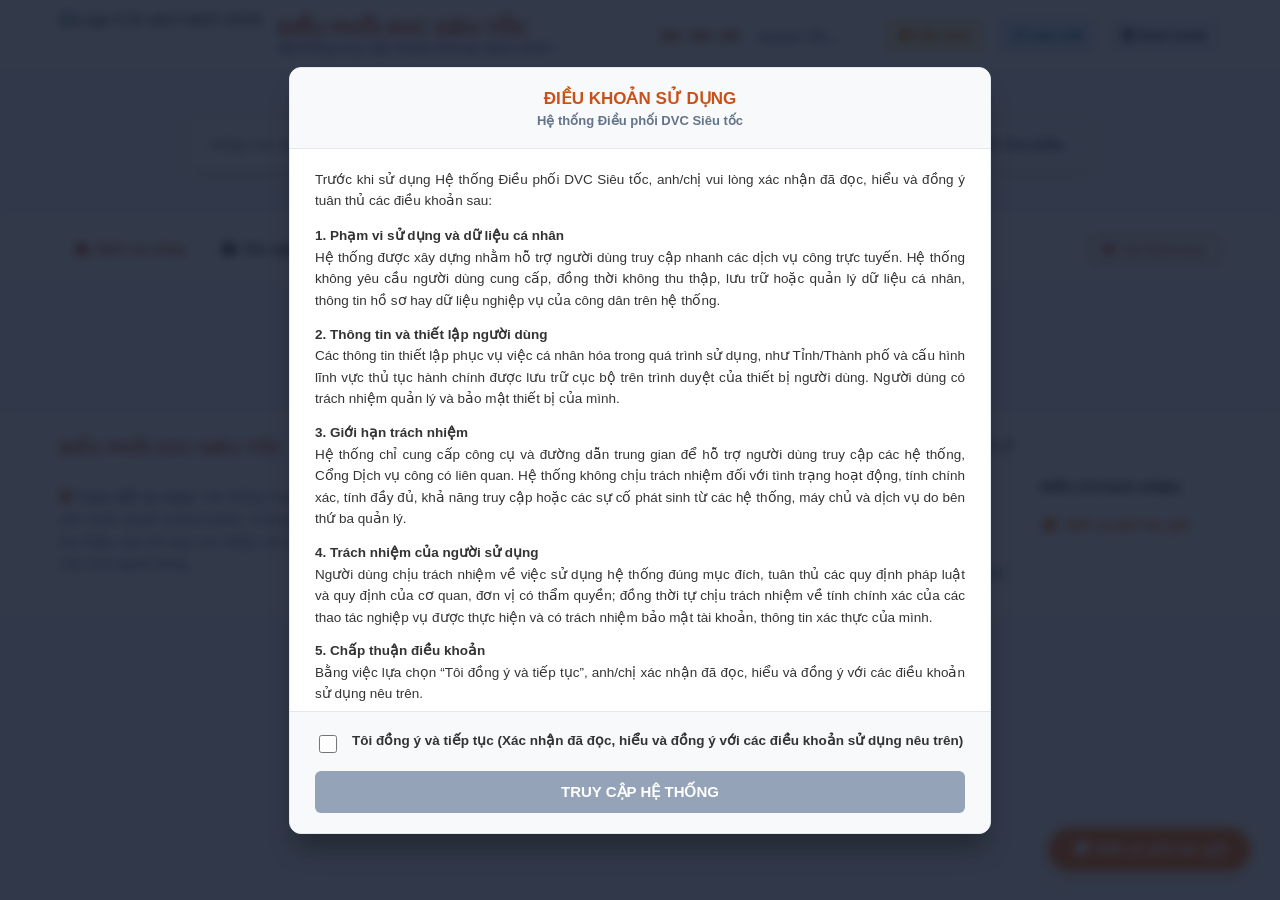
==== commit da7d0614: "Update navigation links to use hash routing" ====
--- a/index.html
+++ b/index.html
@@ -132,27 +132,27 @@
             <div id="breadcrumb-tabs" class="breadcrumb" style="display: flex; gap: 10px; align-items: center; flex-wrap: wrap;">
                 
                 <!-- SỬ DỤNG HASH ĐỂ ĐIỀU HƯỚNG VÀ BỎ SỰ KIỆN ONCLICK -->
-                <a href="index.html" id="nav-dvc" class="menu-tab-item active">
+                <a href="#dvc" id="nav-dvc" class="menu-tab-item active">
                     <i class="fa-solid fa-house"></i> Dịch vụ công
                 </a>
                 
-                <a href="index.html" id="nav-tacnghiep" class="menu-tab-item">
+                <a href="#tac-nghiep" id="nav-tacnghiep" class="menu-tab-item">
                     <i class="fa-solid fa-briefcase"></i> Tác nghiệp nội bộ
                 </a>
                 
-                <a href="eforms/index.html" target="_blank" class="menu-tab-item">
+                <a href="/eforms" target="_blank" class="menu-tab-item">
                     <i class="fa-solid fa-file-signature"></i> Biểu mẫu
                 </a>
                 
-                <a href="index.html" id="nav-thongke" class="menu-tab-item">
+                <a href="#thong-ke" id="nav-thongke" class="menu-tab-item">
                     <i class="fa-solid fa-chart-pie"></i> Thống kê
                 </a>  
 
-                <a class="menu-tab-item" href="niemyet/index.html" target="_blank">
+                <a class="menu-tab-item" href="/niemyet/" target="_blank">
                     <i class="fa-solid fa-desktop"></i> Niêm yết
                 </a>
 
-                <a href="index.html" id="nav-huongdan" class="menu-tab-item">
+                <a href="#huong-dan" id="nav-huongdan" class="menu-tab-item">
                     <i class="fa-solid fa-clapperboard"></i> Hướng dẫn
                 </a>
             </div>
@@ -1144,4 +1144,4 @@
     </div>
     
 
-</body></html>+</body></html>
